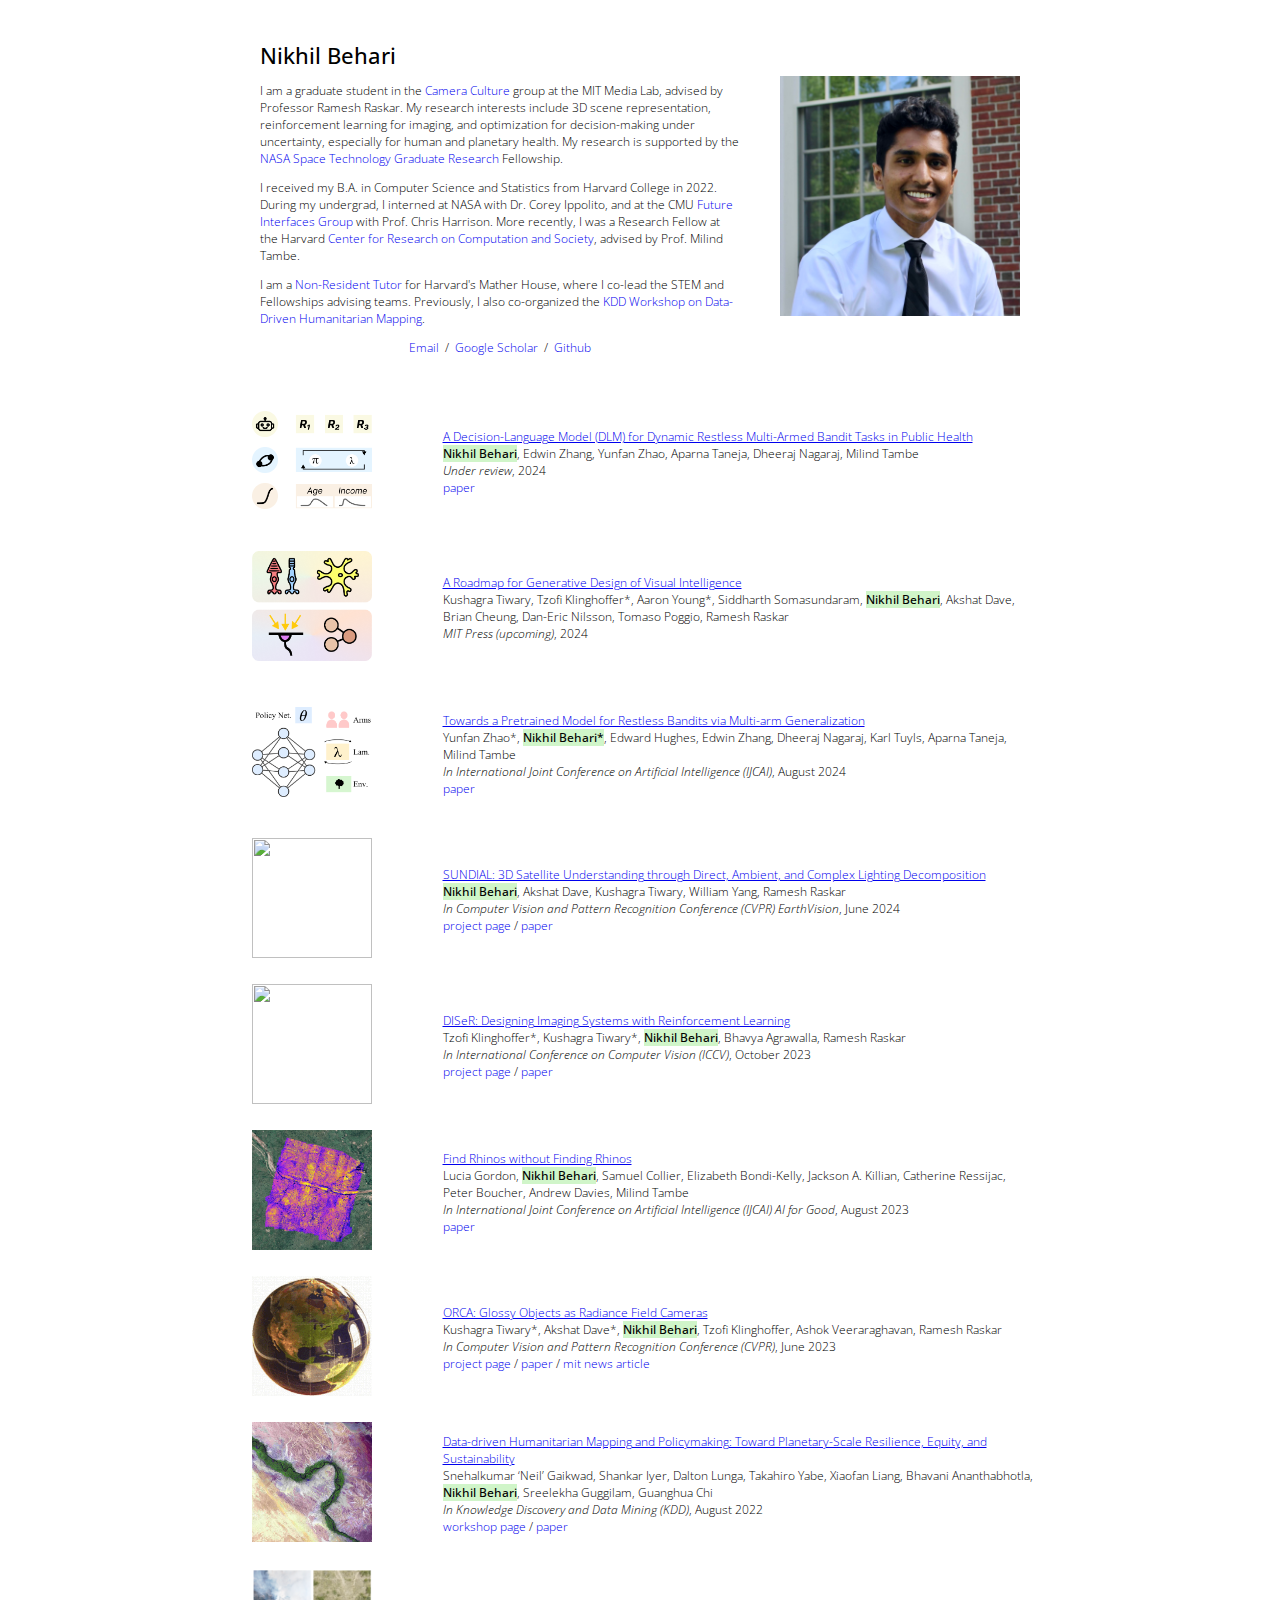
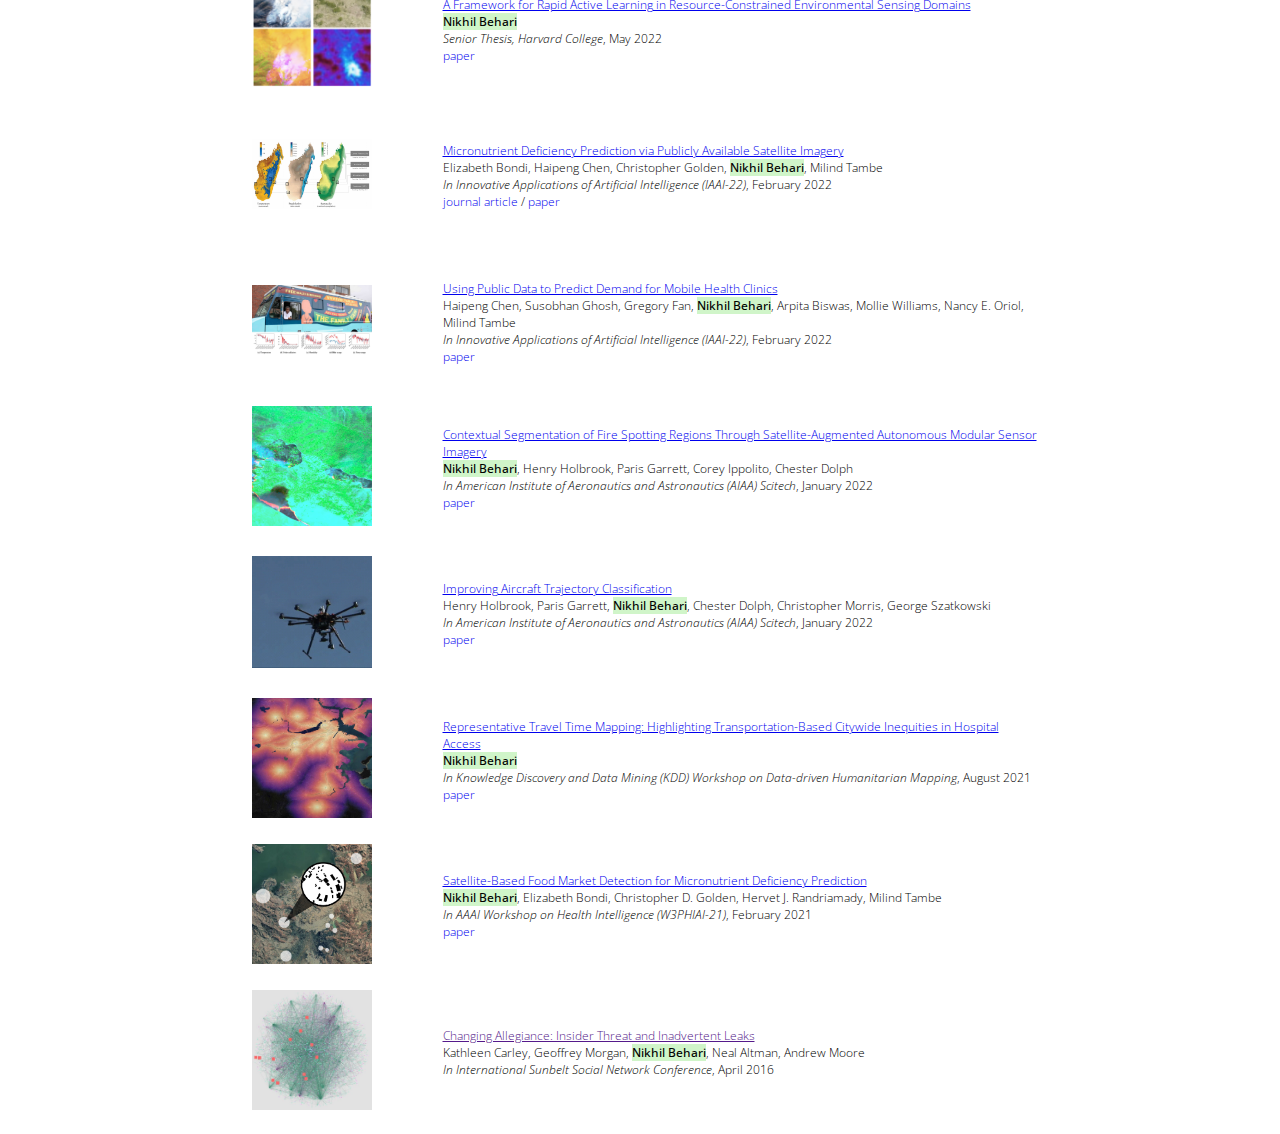
==== index.html @ db00f36b "update projects" ====
<!DOCTYPE HTML>
<html lang="en">

<style>
  @media screen and (max-width: 660px) {
    .image-cell {
      display: none;
    }
  }
</style>

<head>
  <meta http-equiv="Content-Type" content="text/html; charset=UTF-8">

  <title>Nikhil Behari</title>

  <meta name="author" content="Nikhil Behari">
  <meta name="viewport" content="width=device-width, initial-scale=1">
  <!-- <link rel="icon" href="data:image/svg+xml,<svg xmlns=%22http://www.w3.org/2000/svg%22 viewBox=%220 0 100 100%22><text y=%22.9em%22 font-size=%2290%22></text></svg>"> -->
  <link href='https://fonts.googleapis.com/css?family=Open+Sans:300,500' rel='stylesheet'>
  <style>
  a{
    text-decoration:none
  }

  body{
    font-family: 'Open Sans', sans-serif;
    font-size: 12px;
    font-weight:300;
  }

  strong{
    background-color:#d0f5c9; /* Background color for highlighting */
    font-family: 'Open Sans', sans-serif; /* Specify your highlighting font here */
    font-weight:500;
  }

  name{
    font-family: 'Open Sans', sans-serif;
    font-size: 22px;
    font-weight:500;
  }

  papertitle {
    text-decoration:underline
  }

  </style>

</head>

<body>
  <table
    style="width:100%;max-width:800px;border:0px;border-spacing:0px;border-collapse:separate;margin-right:auto;margin-left:auto;">
    <tbody>
      <tr style="padding:0px">
        <td style="padding:0px">
          <!-- BIO TABLE -->
          <table
            style="width:100%;border:0px;border-spacing:0px;border-collapse:separate;margin-right:auto;margin-left:auto;">
            <tbody>
              <tr style="padding:0px">
                <td style="padding:2.5%;width:65%;vertical-align:middle">
                  <p style="text-align:left">
                    <name>Nikhil Behari</name>
                  </p>
                  <p>
                   I am a graduate student in the <a style="text-decoration:none" href="https://www.media.mit.edu/groups/camera-culture/overview/">Camera Culture</a> group at the MIT Media Lab, advised by Professor Ramesh Raskar.  
                   My research interests include 3D scene representation, reinforcement learning for imaging, and optimization for decision-making under uncertainty, especially for human and planetary health.
                   My research is supported by the <a style="text-decoration:none" href="https://www.nasa.gov/directorates/stmd/space-tech-research-grants/nstgro-2024/">NASA Space Technology Graduate Research</a> Fellowship. 
                  <p>
                  I received my B.A. in Computer Science and Statistics from Harvard College in 2022. During my undergrad, I interned at NASA with Dr. Corey Ippolito, and 
                  at the CMU <a style="text-decoration:none" href="https://www.figlab.com">Future Interfaces Group</a> with Prof. Chris Harrison. More recently, I was a Research Fellow at the Harvard
                  <a style="text-decoration:none" href="https://crcs.seas.harvard.edu">Center for Research on Computation and Society</a>, advised by Prof. Milind Tambe.
                  </p>  
                  <p>
                  I am a <a style="text-decoration:none" href="https://mather.harvard.edu/nrts">Non-Resident Tutor</a> for Harvard's Mather House, where I co-lead the STEM and Fellowships advising teams. Previously, 
                  I also co-organized the <a style="text-decoration:none" href="https://kdd-humanitarian-mapping.herokuapp.com">KDD Workshop on Data-Driven Humanitarian Mapping</a>. 
                  </p>
                  <p style="text-align:center">
                    <a style="text-decoration:none" href="mailto:nikhilbehari@gmail.com">Email</a> &nbsp/&nbsp
                    <a style="text-decoration:none" href="https://scholar.google.com/citations?user=7Gd17cQAAAAJ&hl">Google Scholar</a> &nbsp/&nbsp
                    <a style="text-decoration:none" href="https://github.com/NikhilBehari/">Github</a>
                  </p>
                </td>
                <td class="image-cell" style="padding:2.5%;width:40%;max-width:40%">
                  <a href="images/prof.jpg"><img style="width:100%;max-width:100%" alt="profile photo" src="images/prof.jpg" class="hoverZoomLink"></a>
                </td>
              </tr>
            </tbody>
          </table>

          <!-- PUBLICATIONS TABLE -->
          <table
            style="width:100%;border:0px;border-spacing:0px;border-collapse:separate;margin-right:auto;margin-left:auto;">
            <tbody>

              <table>
                <!-- DLM -->
                <tr>
                  <td style="padding:10px;width:25%;vertical-align:middle">
                    <div class="one">
                      <img src='images/dlm.png' width="120" height="120" style="border-style: none; object-fit: contain;">
                    </div>
                  </td>
                  <td style="padding:0px;width:75%;vertical-align:middle">
                    <a href="https://arxiv.org/abs/2402.14807">
                      <papertitle>A Decision-Language Model (DLM) for Dynamic Restless Multi-Armed Bandit Tasks in Public Health</papertitle>
                    </a>
                    <br>
                    <strong>Nikhil Behari</strong>, Edwin Zhang, Yunfan Zhao, Aparna Taneja, Dheeraj Nagaraj, Milind Tambe
                    <br>
                    <em>Under review</em>, 2024
                    <br>
                    <a href="https://arxiv.org/abs/2402.14807">paper</a>
                  </td>
                </tr>


                <!-- Gen Design -->
                <tr>
                  <td style="padding:10px;width:25%;vertical-align:middle">
                    <div class="one">
                      <img src='images/cambrian.png' width="120" height="120" style="border-style: none; object-fit: contain;">
                    </div>
                  </td>
                  <td style="padding:0px;width:75%;vertical-align:middle">
                    <a href="https://arxiv.org/abs/2402.14807">
                      <papertitle>A Roadmap for Generative Design of Visual Intelligence</papertitle>
                    </a>
                    <br>
                    Kushagra Tiwary, Tzofi Klinghoffer*, Aaron Young*, Siddharth Somasundaram, <strong>Nikhil Behari</strong>, Akshat Dave, Brian Cheung, Dan-Eric Nilsson, Tomaso Poggio, Ramesh Raskar
                    <br>
                    <em>MIT Press (upcoming)</em>, 2024
                    <br>
                    <!-- <a>paper coming soon</a> -->
                  </td>
                </tr>


                <!-- PreFermab -->
                <tr>
                  <td style="padding:10px;width:25%;vertical-align:middle">
                    <div class="one">
                      <img src='images/prefermab.png' width="120" height="120" style="border-style: none; object-fit: contain;">
                    </div>
                  </td>
                  <td style="padding:0px;width:75%;vertical-align:middle">
                    <a href="https://arxiv.org/pdf/2310.14526">
                      <papertitle>Towards a Pretrained Model for Restless Bandits via Multi-arm Generalization</papertitle>
                    </a>
                    <br>
                    Yunfan Zhao*, <strong>Nikhil Behari*</strong>, Edward Hughes, Edwin Zhang, Dheeraj Nagaraj, Karl Tuyls, Aparna Taneja, Milind Tambe
                    <br>
                    <em>In International Joint Conference on Artificial Intelligence (IJCAI)</em>, August 2024
                    <br>
                    <a href="https://arxiv.org/pdf/2310.14526">paper</a>
                  </td>
                </tr>

                <!-- SUNDIAL -->
                <tr>
                  <td style="padding:10px;width:25%;vertical-align:middle">
                    <div class="one">
                      <img src='images/sundial-sm.gif' width="120" height="120" style="border-style: none; object-fit: contain;">
                    </div>
                  </td>
                  <td style="padding:0px;width:75%;vertical-align:middle">
                    <a href="https://drive.google.com/file/d/1ZV0vZu-QD2H8JBnTqdGlpN8BhlcX3iQb/view?usp=sharing">
                      <papertitle>SUNDIAL: 3D Satellite Understanding through Direct, Ambient, and Complex Lighting Decomposition</papertitle>
                    </a>
                    <br>
                    <strong>Nikhil Behari</strong>, Akshat Dave, Kushagra Tiwary, William Yang, Ramesh Raskar
                    <br>
                    <em>In Computer Vision and Pattern Recognition Conference (CVPR) EarthVision</em>, June 2024
                    <br>
                    <a href="https://nikhilbehari.github.io/sundial/">project page</a> /
                    <a href="https://drive.google.com/file/d/1ZV0vZu-QD2H8JBnTqdGlpN8BhlcX3iQb/view?usp=sharing">paper</a>
                  </td>
                </tr>

                <!-- DISeR: Designing Imaging Systems with Reinforcement Learning -->
                <tr>
                  <td style="padding:10px;width:25%;vertical-align:middle">
                    <div class="one">
                      <img src='images/diser.gif' width="120" height="120" style="border-style: none; object-fit: contain;">
                    </div>
                  </td>
                  <td style="padding:0px;width:75%;vertical-align:middle">
                    <a href="https://tzofi.github.io/diser/">
                      <papertitle>DISeR: Designing Imaging Systems with Reinforcement Learning</papertitle>
                    </a>
                    <br>
                    Tzofi Klinghoffer*, Kushagra Tiwary*, <strong>Nikhil Behari</strong>, Bhavya Agrawalla, Ramesh Raskar
                    <br>
                    <em>In International Conference on Computer Vision (ICCV)</em>, October 2023
                    <br>
                    <a href="https://tzofi.github.io/diser/">project page</a> /
                    <a href="https://tzofi.github.io/diser/assets/tzofi2023diser.pdf">paper</a>
                  </td>
                </tr>

                <!-- Finding Rhinos -->
                <tr>
                  <td style="padding:10px;width:25%;vertical-align:middle">
                    <div class="one">
                      <img src='images/rhinos.jpg' width="120" height="120" style="border-style: none; object-fit: contain;">
                    </div>
                  </td>
                  <td style="padding:0px;width:75%;vertical-align:middle">
                    <a href="https://www.ijcai.org/proceedings/2023/0663.pdf">
                      <papertitle>Find Rhinos without Finding Rhinos</papertitle>
                    </a>
                    <br>
                    Lucia Gordon, <strong>Nikhil Behari</strong>, Samuel Collier, Elizabeth Bondi-Kelly, Jackson A. Killian, Catherine Ressijac, Peter Boucher, Andrew Davies, Milind Tambe
                    <br>
                    <em>In International Joint Conference on Artificial Intelligence (IJCAI) AI for Good</em>, August 2023
                    <br>
                    <a href="https://www.ijcai.org/proceedings/2023/0663.pdf">paper</a>
                  </td>
                </tr>

                <!-- ORCA: Glossy Objects as Radiance Field Cameras -->
                <tr>
                  <td style="padding:10px;width:25%;vertical-align:middle">
                    <div class="one">
                      <img src='images/orca.gif' width="120" height="120" style="border-style: none; object-fit: contain;">
                    </div>
                  </td>
                  <td style="padding:0px;width:75%;vertical-align:middle">
                    <a href="https://ktiwary2.github.io/objectsascam/">
                      <papertitle>ORCA: Glossy Objects as Radiance Field Cameras</papertitle>
                    </a>
                    <br>
                    Kushagra Tiwary*, Akshat Dave*, <strong>Nikhil Behari</strong>, Tzofi Klinghoffer, Ashok
                    Veeraraghavan, Ramesh Raskar
                    <br>
                    <em>In Computer Vision and Pattern Recognition Conference (CVPR)</em>, June 2023
                    <br>
                    <a href="https://ktiwary2.github.io/objectsascam/">project page</a> /
                    <a href="https://openaccess.thecvf.com/content/CVPR2023/papers/Tiwary_ORCa_Glossy_Objects_As_Radiance-Field_Cameras_CVPR_2023_paper.pdf">paper</a> /
                    <a href="https://news.mit.edu/2023/using-reflections-shiny-objects-camera-0510">mit news article</a>
                  </td>
                </tr>

                <!-- Data-driven Humanitarian Mapping and Policymaking: Toward Planetary-Scale Resilience, Equity, and Sustainability -->
                <tr>
                  <td style="padding:10px;width:25%;vertical-align:middle">
                    <div class="one">
                      <img src='images/humanitarian_mapping.jpg' width="120" height="120" style="border-style: none; object-fit: contain;">
                    </div>
                  </td>
                  <td style="padding:0px;width:75%;vertical-align:middle">
                    <a href="https://kdd-humanitarian-mapping.herokuapp.com">
                      <papertitle>Data-driven Humanitarian Mapping and Policymaking: Toward Planetary-Scale Resilience,
                        Equity, and Sustainability</papertitle>
                    </a>
                    <br>
                    Snehalkumar ‘Neil’ Gaikwad, Shankar Iyer, Dalton Lunga, Takahiro Yabe, Xiaofan Liang, Bhavani
                    Ananthabhotla, <strong>Nikhil Behari</strong>, Sreelekha Guggilam, Guanghua Chi
                    <br>
                    <em>In Knowledge Discovery and Data Mining (KDD)</em>, August 2022
                    <br>
                    <a href="https://kdd-humanitarian-mapping.herokuapp.com">workshop page</a> /
                    <a href="https://dl.acm.org/doi/pdf/10.1145/3534678.3542918?casa_token=Mwei7_An_4cAAAAA:U4alHh5GSiz029Iz45-fk9yuzKNTab7PAJvYX0weWtDkDzeGghXKZMsCO8uZn2i11Pxss4Kxazn-">paper</a>
                  </td>
                </tr>



                <!-- Senior Thesis -->
                <tr>
                  <td style="padding:10px;width:25%;vertical-align:middle">
                    <div class="one">
                      <img src='images/rapid_active.png' width="120" height="120"
                        style="border-style: none; object-fit: contain;">
                    </div>
                  </td>
                  <td style="padding:0px;width:75%;vertical-align:middle">
                    <a href="https://dash.harvard.edu/handle/1/37371743">
                      <papertitle>A Framework for Rapid Active Learning in Resource-Constrained Environmental Sensing Domains
                      </papertitle>
                    </a>
                    <br>
                    <strong>Nikhil Behari</strong>
                    <br>
                    <em>Senior Thesis, Harvard College</em>, May 2022
                    <br>
                    <a href="hhttps://dash.harvard.edu/handle/1/37371743">paper</a>
                  </td>
                </tr>

                <!-- Micronutrient Deficiency Prediction via Publicly Available Satellite Imagery -->
                <tr>
                  <td style="padding:10px;width:25%;vertical-align:middle">
                    <div class="one">
                      <img src='images/micronutrient.jpg' width="120" height="120"
                        style="border-style: none; object-fit: contain;">
                    </div>
                  </td>
                  <td style="padding:0px;width:75%;vertical-align:middle">
                    <a href="https://onlinelibrary.wiley.com/doi/pdf/10.1002/aaai.12080">
                      <papertitle>Micronutrient Deficiency Prediction via Publicly Available Satellite Imagery
                      </papertitle>
                    </a>
                    <br>
                    Elizabeth Bondi, Haipeng Chen, Christopher Golden, <strong>Nikhil Behari</strong>, Milind Tambe
                    <br>
                    <em>In Innovative Applications of Artificial Intelligence (IAAI-22)</em>, February 2022
                    <br>
                    <a href="https://onlinelibrary.wiley.com/doi/pdf/10.1002/aaai.12080">journal article</a> /
                    <a href="https://ojs.aaai.org/index.php/AAAI/article/download/21512/21261">paper</a>
                  </td>
                </tr>

                <!-- Using Public Data to Predict Demand for Mobile Health Clinics -->
                <tr>
                  <td style="padding:10px;width:25%;vertical-align:middle">
                    <div class="one">
                      <img src='images/demand.jpg' width="120" height="120" style="border-style: none; object-fit: contain;">
                    </div>
                  </td>
                  <td style="padding:0px;width:75%;vertical-align:middle">
                    <a href="https://ojs.aaai.org/index.php/AAAI/article/view/21513/21262">
                      <papertitle>Using Public Data to Predict Demand for Mobile Health Clinics</papertitle>
                    </a>
                    <br>
                    Haipeng Chen, Susobhan Ghosh, Gregory Fan, <strong>Nikhil Behari</strong>, Arpita Biswas, Mollie Williams, Nancy E.
                    Oriol, Milind Tambe
                    <br>
                    <em>In Innovative Applications of Artificial Intelligence (IAAI-22)</em>, February 2022
                    <br>
                    <!-- <a href="">project page</a> / -->
                    <a href="https://ojs.aaai.org/index.php/AAAI/article/view/21513/21262">paper</a>
                  </td>
                </tr>

                <!-- Contextual Segmentation of Fire Spotting Regions Through Satellite-Augmented Autonomous Modular Sensor Imagery -->
                <tr bgcolor="">
                  <td style="padding:10px;width:25%;vertical-align:middle">
                    <div class="one">
                      <img src='images/fire_spotting.png' width="120" height="120" style="border-style: none; object-fit: contain;">
                    </div>
                  </td>
                  <td style="padding:0px;width:75%;vertical-align:middle">
                    <a href="https://ntrs.nasa.gov/api/citations/20210024365/downloads/behari_aiaa_paper_v2.pdf">
                      <papertitle>Contextual Segmentation of Fire Spotting Regions Through Satellite-Augmented
                        Autonomous Modular Sensor Imagery</papertitle>
                    </a>
                    <br>
                    <strong>Nikhil Behari</strong>, Henry Holbrook, Paris Garrett, Corey Ippolito, Chester Dolph
                    <br>
                    <em>In American Institute of Aeronautics and Astronautics (AIAA) Scitech</em>, January 2022
                    <br>
                    <!-- <a href="">project page</a> / -->
                    <a href="https://ntrs.nasa.gov/api/citations/20210024365/downloads/behari_aiaa_paper_v2.pdf">paper</a>
                  </td>
                </tr>

                <!-- Improving Aircraft Trajectory Classification Using Data Augmentation -->
                <tr>
                  <td style="padding:10px;width:25%;vertical-align:middle">
                    <div class="one">
                      <img src='images/icarous.jpg' width="120" height="120" style="border-style: none; object-fit: contain;">
                    </div>
                  </td>
                  <td style="padding:0px;width:75%;vertical-align:middle">
                    <a href="https://ntrs.nasa.gov/api/citations/20210025570/downloads/Aerial%20Object%20Trajectory%20Classification%20by%20Training%20on%20Flight%20Controller%20Data%20and%20Testing%20on%20RADAR%20Generated%20Tracks%20v2.pdf">
                      <papertitle>Improving Aircraft Trajectory Classification</papertitle>
                    </a>
                    <br>
                    Henry Holbrook, Paris Garrett, <strong>Nikhil Behari</strong>, Chester Dolph, Christopher Morris, George Szatkowski
                    <br>
                    <em>In American Institute of Aeronautics and Astronautics (AIAA) Scitech</em>, January 2022
                    <br>
                    <!-- <a href="">project page</a>  -->
                    <a href="https://ntrs.nasa.gov/api/citations/20210025570/downloads/Aerial%20Object%20Trajectory%20Classification%20by%20Training%20on%20Flight%20Controller%20Data%20and%20Testing%20on%20RADAR%20Generated%20Tracks%20v2.pdf">paper</a>
                  </td>
                </tr>


                <!-- Demand Prediction of Mobile Clinics Using Public Data
                <tr>
                  <td style="padding:10px;width:25%;vertical-align:middle">
                    <div class="one">
                      <img src='images/mobile_clinic_prediction.png' width="120" height="120"
                        style="border-style: none">
                    </div>
                  </td>
                  <td style="padding:0px;width:75%;vertical-align:middle">
                    <a href="">
                      <papertitle>Demand Prediction of Mobile Clinics Using Public Data</papertitle>
                    </a>
                    <br>
                    Haipeng Chen, Susobhan Ghosh, Gregory Fan, <strong>Nikhil Behari</strong>, Arpita Biswas, Mollie Williams, Nancy E.
                    Oriol, Milind Tambe
                    <br>
                    <em>NeurIPS Machine Learning in Public Health (MLPH)</em>, December 2021
                    <br>
                    <a href="">project page</a> /
                    <a href="">paper</a>
                  </td>
                </tr> -->


                <!-- Representative Travel Time Mapping: Highlighting Transportation-Based Citywide Inequities in Hospital Access ffffd0 -->
                <tr bgcolor="">
                  <td style="padding:10px;width:25%;vertical-align:middle">
                    <div class="one">
                      <img src='images/travel_time_mapping.jpg' width="120" height="120" style="border-style: none">
                    </div>
                  </td>
                  <td style="padding:0px;width:75%;vertical-align:middle">
                    <a href="https://drive.google.com/file/d/1XLEGijvuhr_94lTW4BIcNEPjg-as1svz/view?usp=share_link">
                      <papertitle>Representative Travel Time Mapping: Highlighting Transportation-Based Citywide
                        Inequities in Hospital Access</papertitle>
                    </a>
                    <br>
                    <strong>Nikhil Behari</strong>
                    <br>
                    <em>In Knowledge Discovery and Data Mining (KDD) Workshop on Data-driven Humanitarian Mapping</em>,
                    August 2021
                    <br>
                    <a href="https://drive.google.com/file/d/1XLEGijvuhr_94lTW4BIcNEPjg-as1svz/view?usp=share_link">paper</a>
                  </td>
                </tr>

                <!-- Satellite-Based Food Market Detection for Micronutrient Deficiency Prediction -->
                <tr bgcolor="">
                  <td style="padding:10px;width:25%;vertical-align:middle">
                    <div class="one">
                      <img src='images/market_detection.jpg' width="120" height="120" style="border-style: none">
                    </div>
                  </td>
                  <td style="padding:0px;width:75%;vertical-align:middle">
                    <a href="https://drive.google.com/file/d/1Usa7UG9uhR6pc-TIBHvVhf0uebakLApP/view?usp=share_link">
                      <papertitle>Satellite-Based Food Market Detection for Micronutrient Deficiency Prediction
                      </papertitle>
                    </a>
                    <br>
                    <strong>Nikhil Behari</strong>, Elizabeth Bondi, Christopher D. Golden, Hervet J. Randriamady,
                    Milind Tambe
                    <br>
                    <em>In AAAI Workshop on Health Intelligence (W3PHIAI-21)</em>, February 2021
                    <br>
                    <!-- <a href="">project page</a> / -->
                    <a href="https://drive.google.com/file/d/1Usa7UG9uhR6pc-TIBHvVhf0uebakLApP/view?usp=share_link">paper</a>
                  </td>
                </tr>

                <!-- Changing Allegiance: Insider Threat and Inadvertent Leaks -->
                <tr>
                  <td style="padding:10px;width:25%;vertical-align:middle">
                    <div class="one">
                      <img src='images/insider.jpg' width="120" height="120" style="border-style: none">
                    </div>
                  </td>
                  <td style="padding:0px;width:75%;vertical-align:middle">
                    <a href="">
                      <papertitle>Changing Allegiance: Insider Threat and Inadvertent Leaks</papertitle>
                    </a>
                    <br>
                    Kathleen Carley, Geoffrey Morgan, <strong>Nikhil Behari</strong>, Neal Altman, Andrew Moore
                    <br>
                    <em>In International Sunbelt Social Network Conference</em>, April 2016
                    <br>
                    <!-- <a href="">project page</a> /
                    <a href="">paper</a> -->
                  </td>
                </tr>

            </tbody>
          </table>


        </td>
      </tr>
  </table>
</body>

</html>
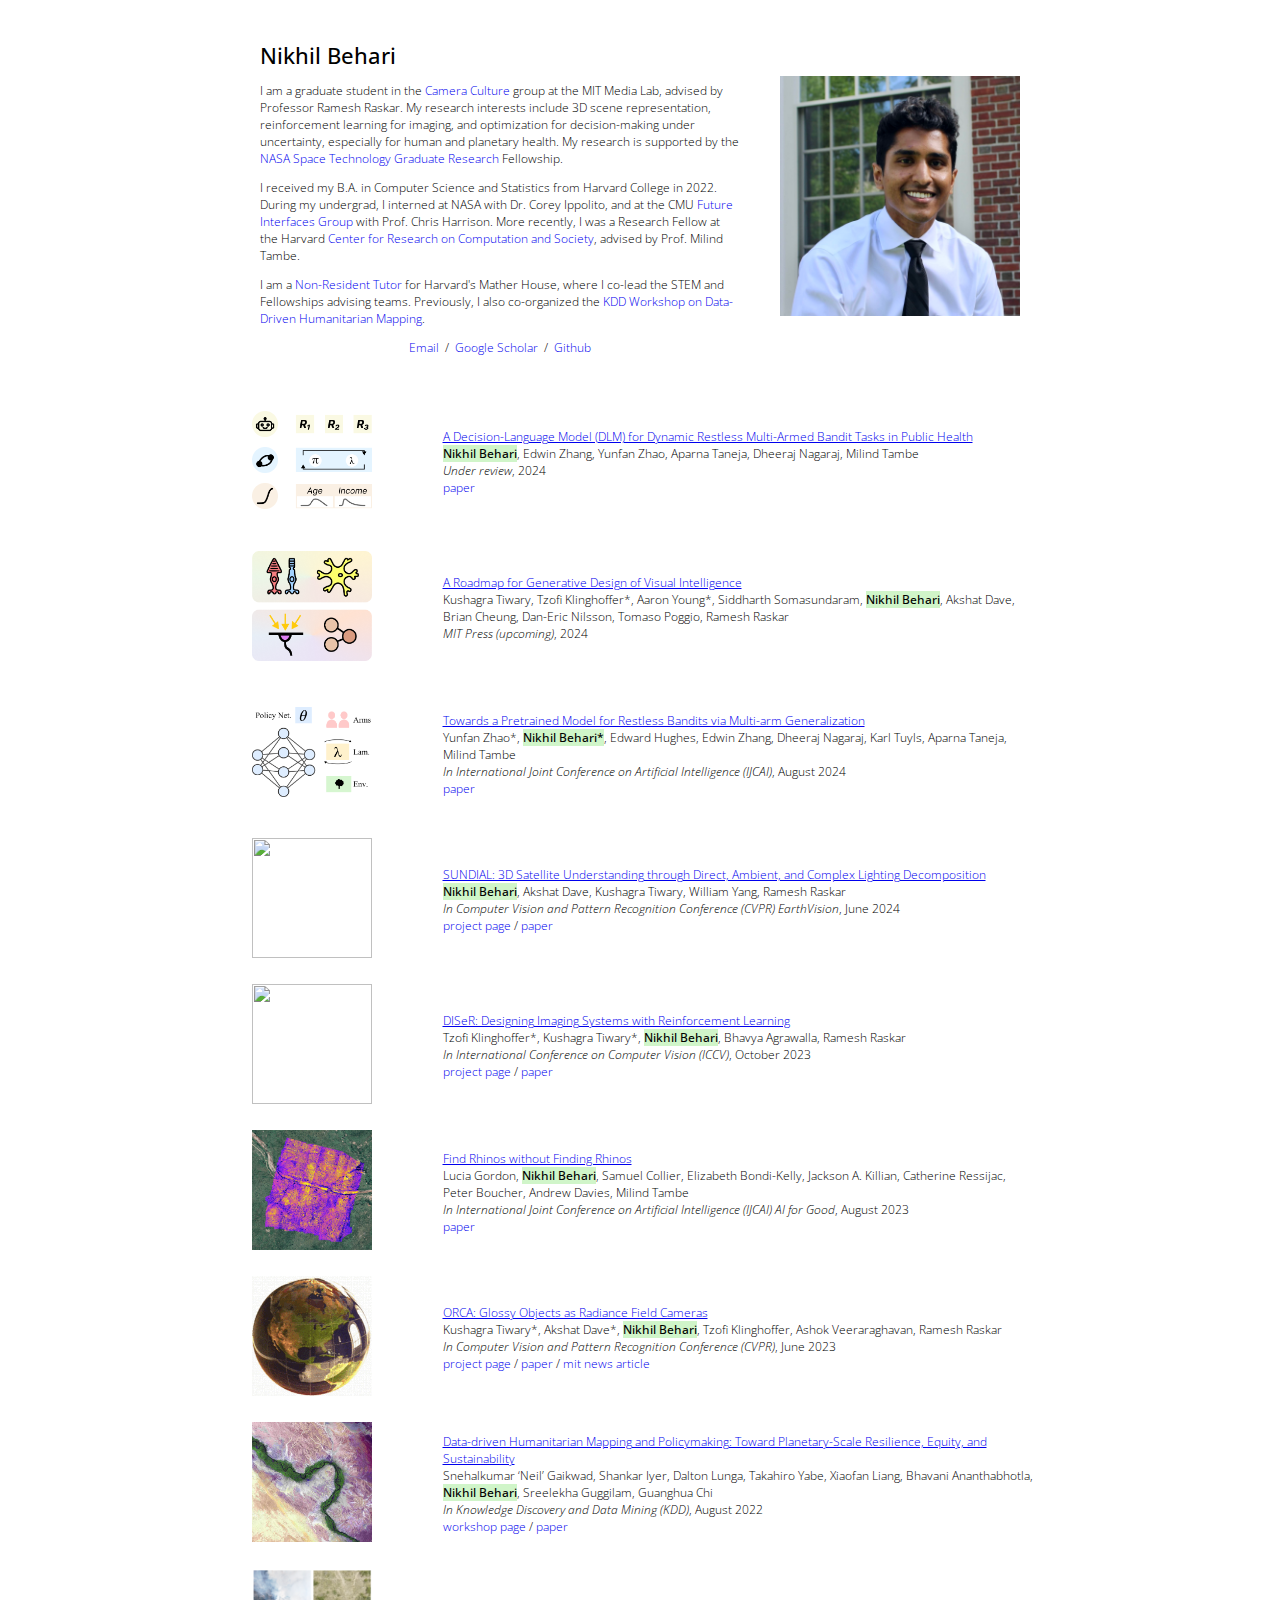
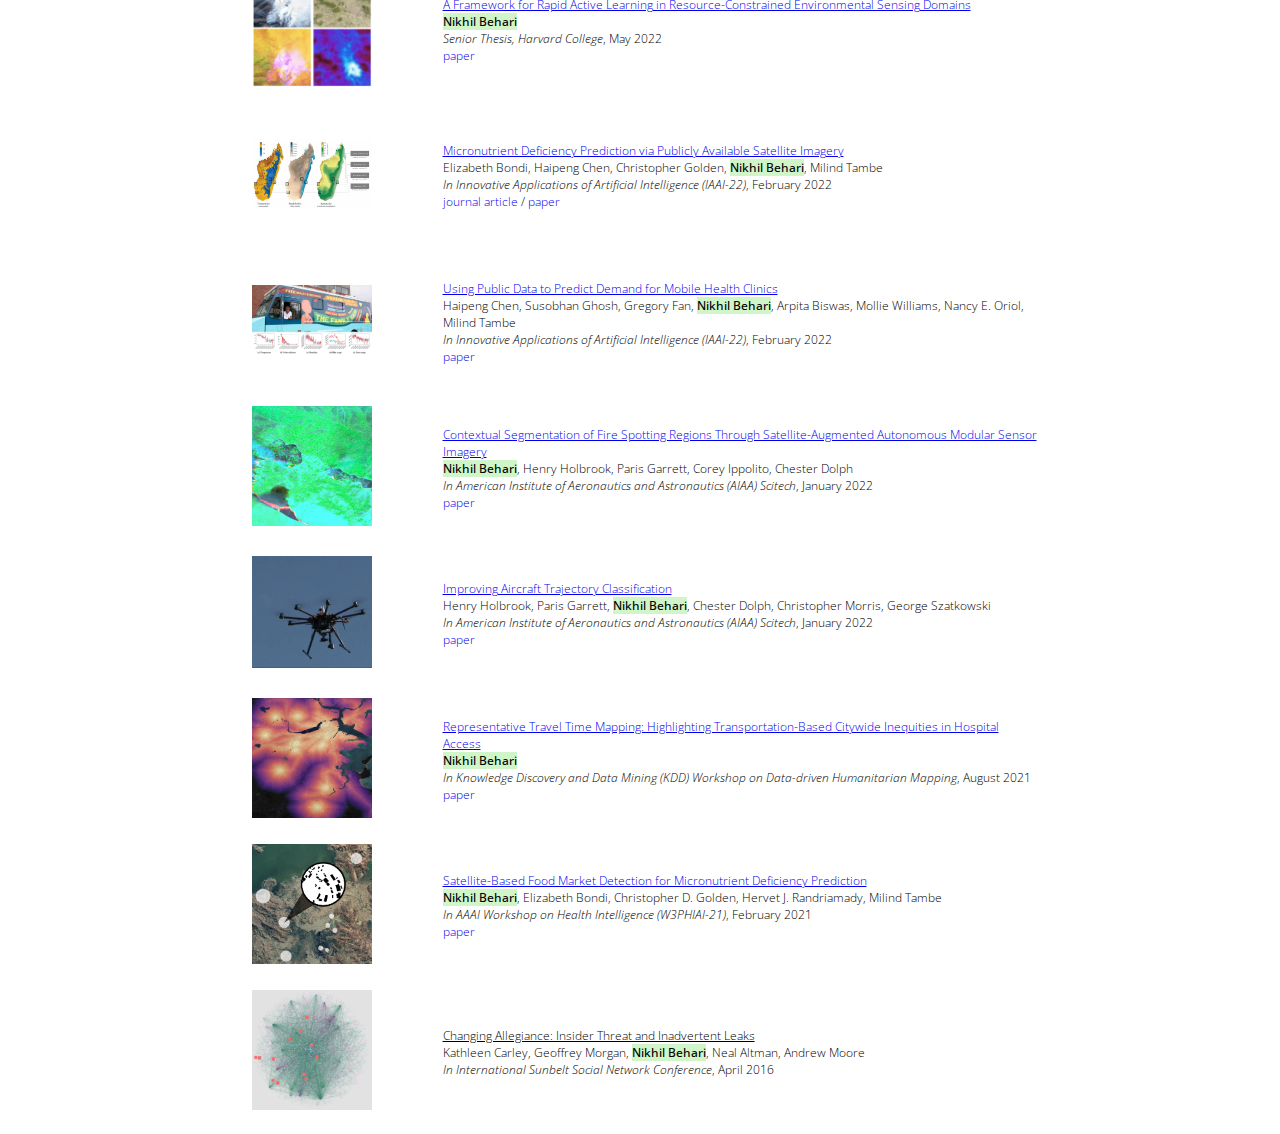
==== commit e488c051: "visited link same" ====
--- a/index.html
+++ b/index.html
@@ -19,6 +19,11 @@
   <!-- <link rel="icon" href="data:image/svg+xml,<svg xmlns=%22http://www.w3.org/2000/svg%22 viewBox=%220 0 100 100%22><text y=%22.9em%22 font-size=%2290%22></text></svg>"> -->
   <link href='https://fonts.googleapis.com/css?family=Open+Sans:300,500' rel='stylesheet'>
   <style>
+
+  a:visited {
+    color: inherit;
+  }
+
   a{
     text-decoration:none
   }
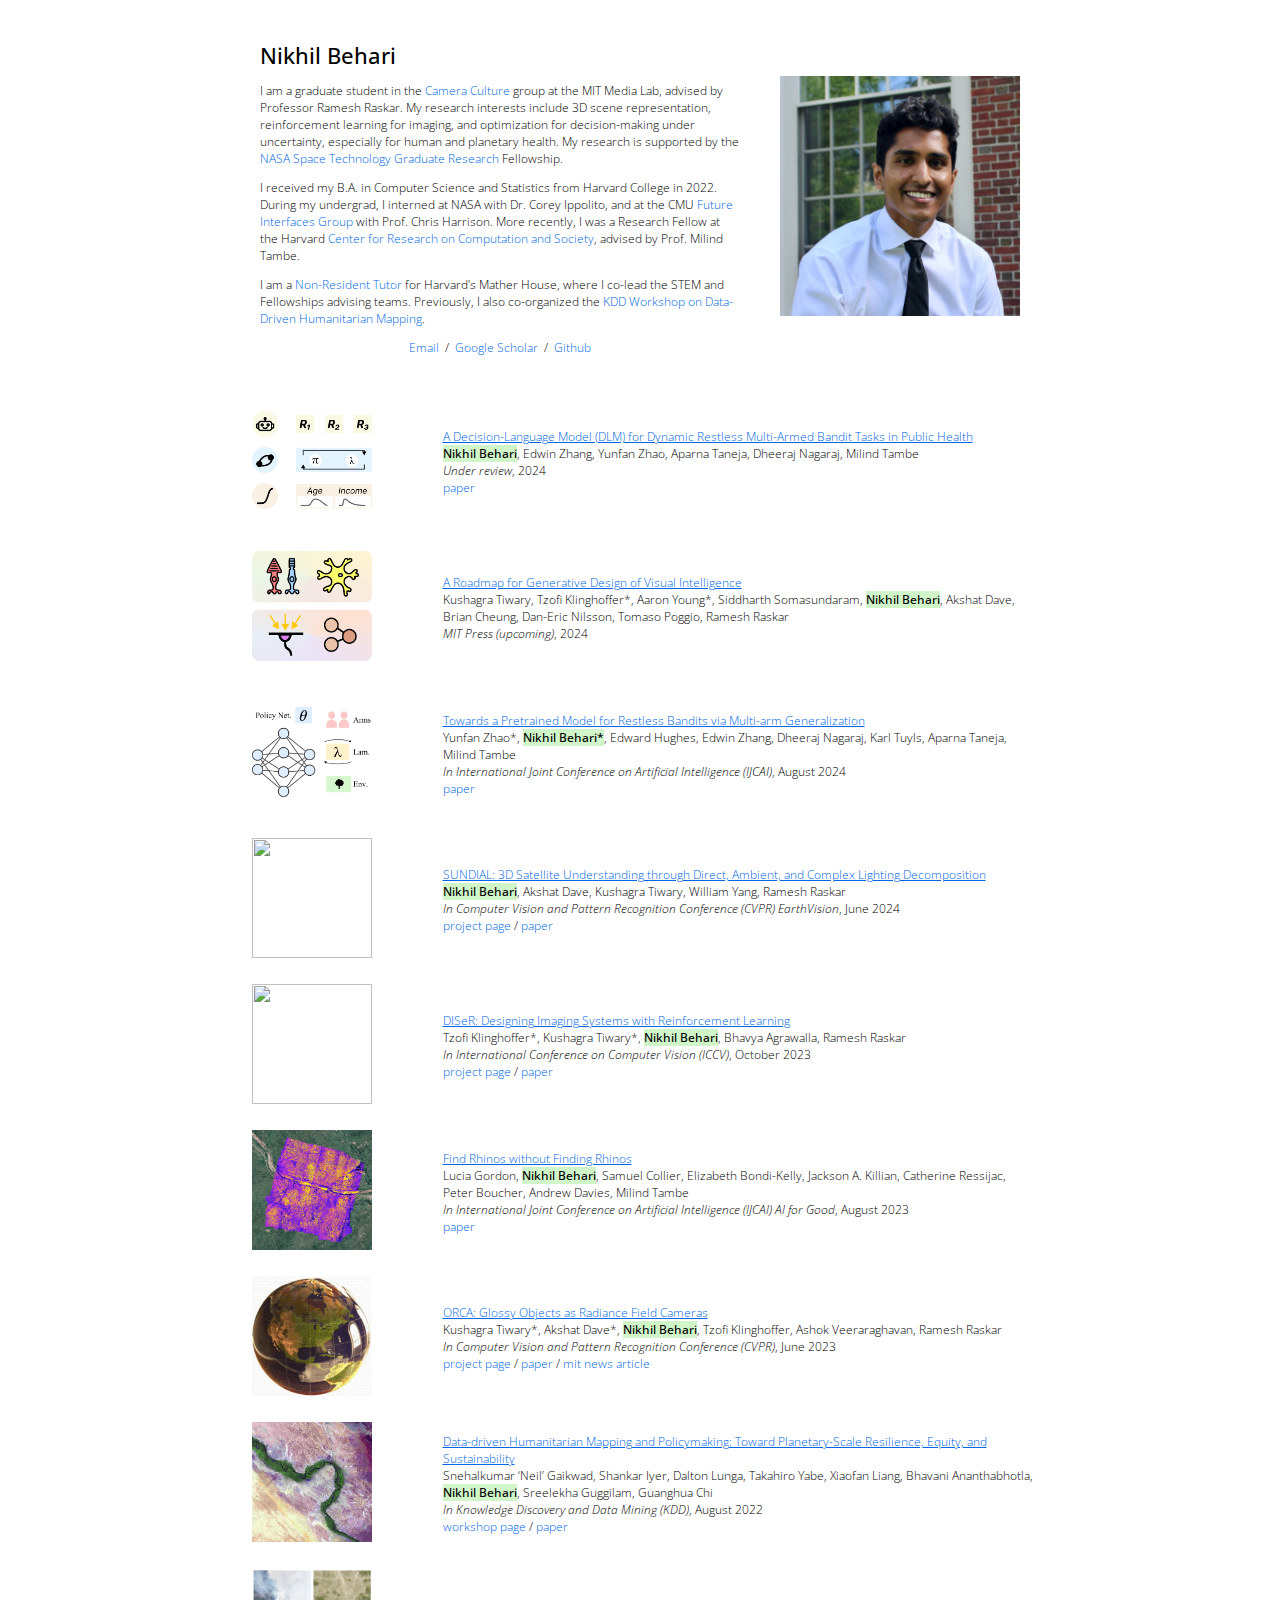
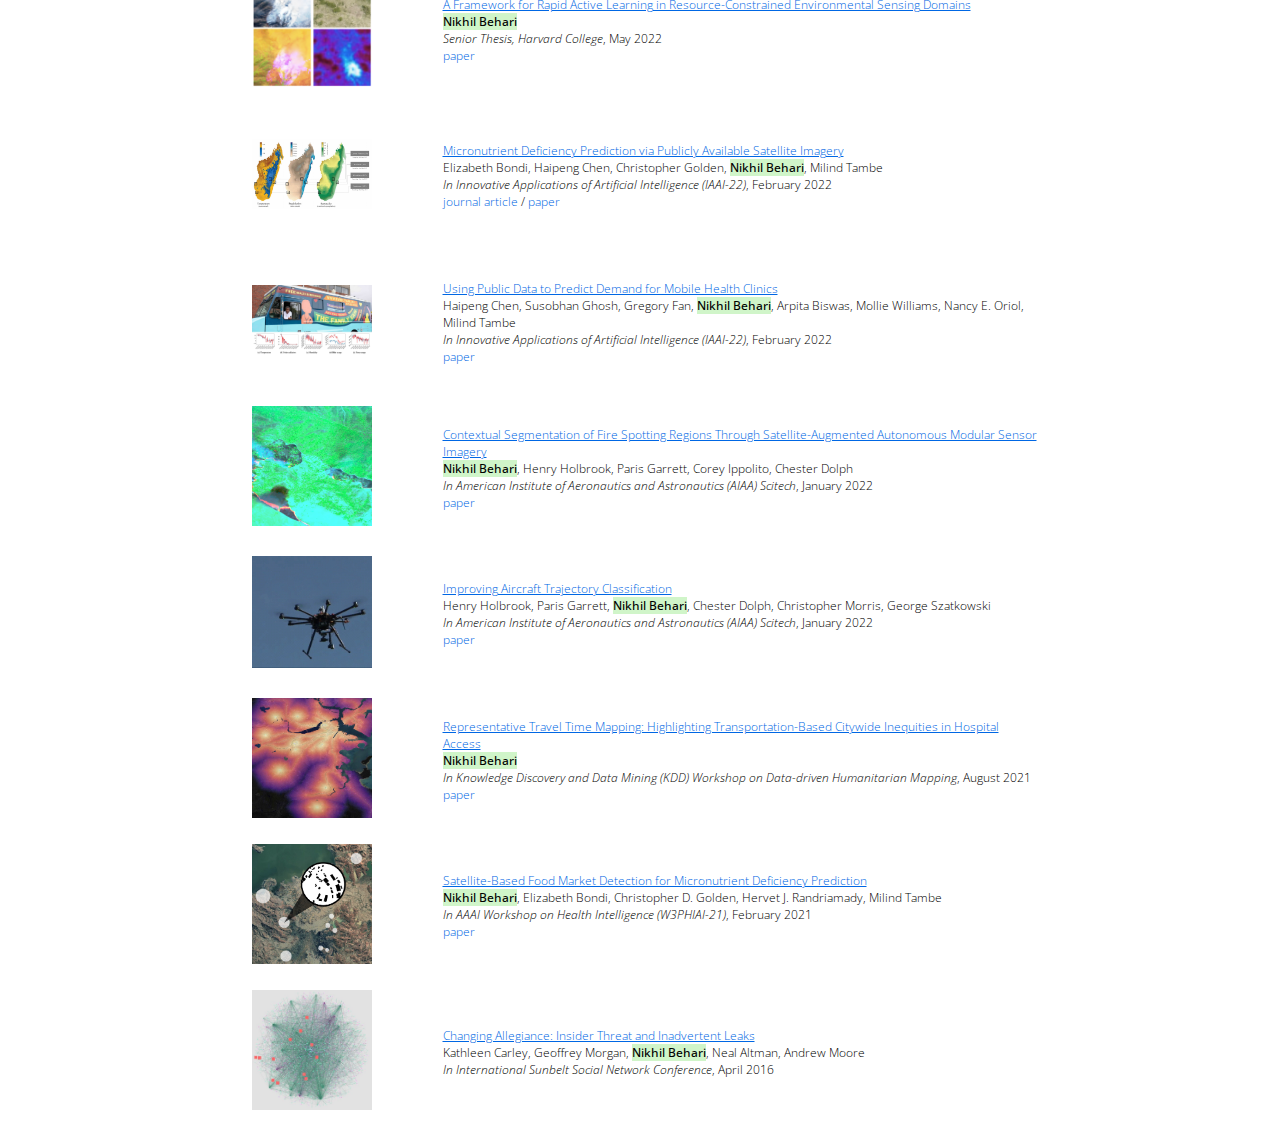
==== commit 081f8022: "color up" ====
--- a/index.html
+++ b/index.html
@@ -20,12 +20,12 @@
   <link href='https://fonts.googleapis.com/css?family=Open+Sans:300,500' rel='stylesheet'>
   <style>
 
-  a:visited {
-    color: inherit;
+  a,a:visited {
+    color: #0067e4;
   }
 
   a{
-    text-decoration:none
+    text-decoration:none;
   }
 
   body{
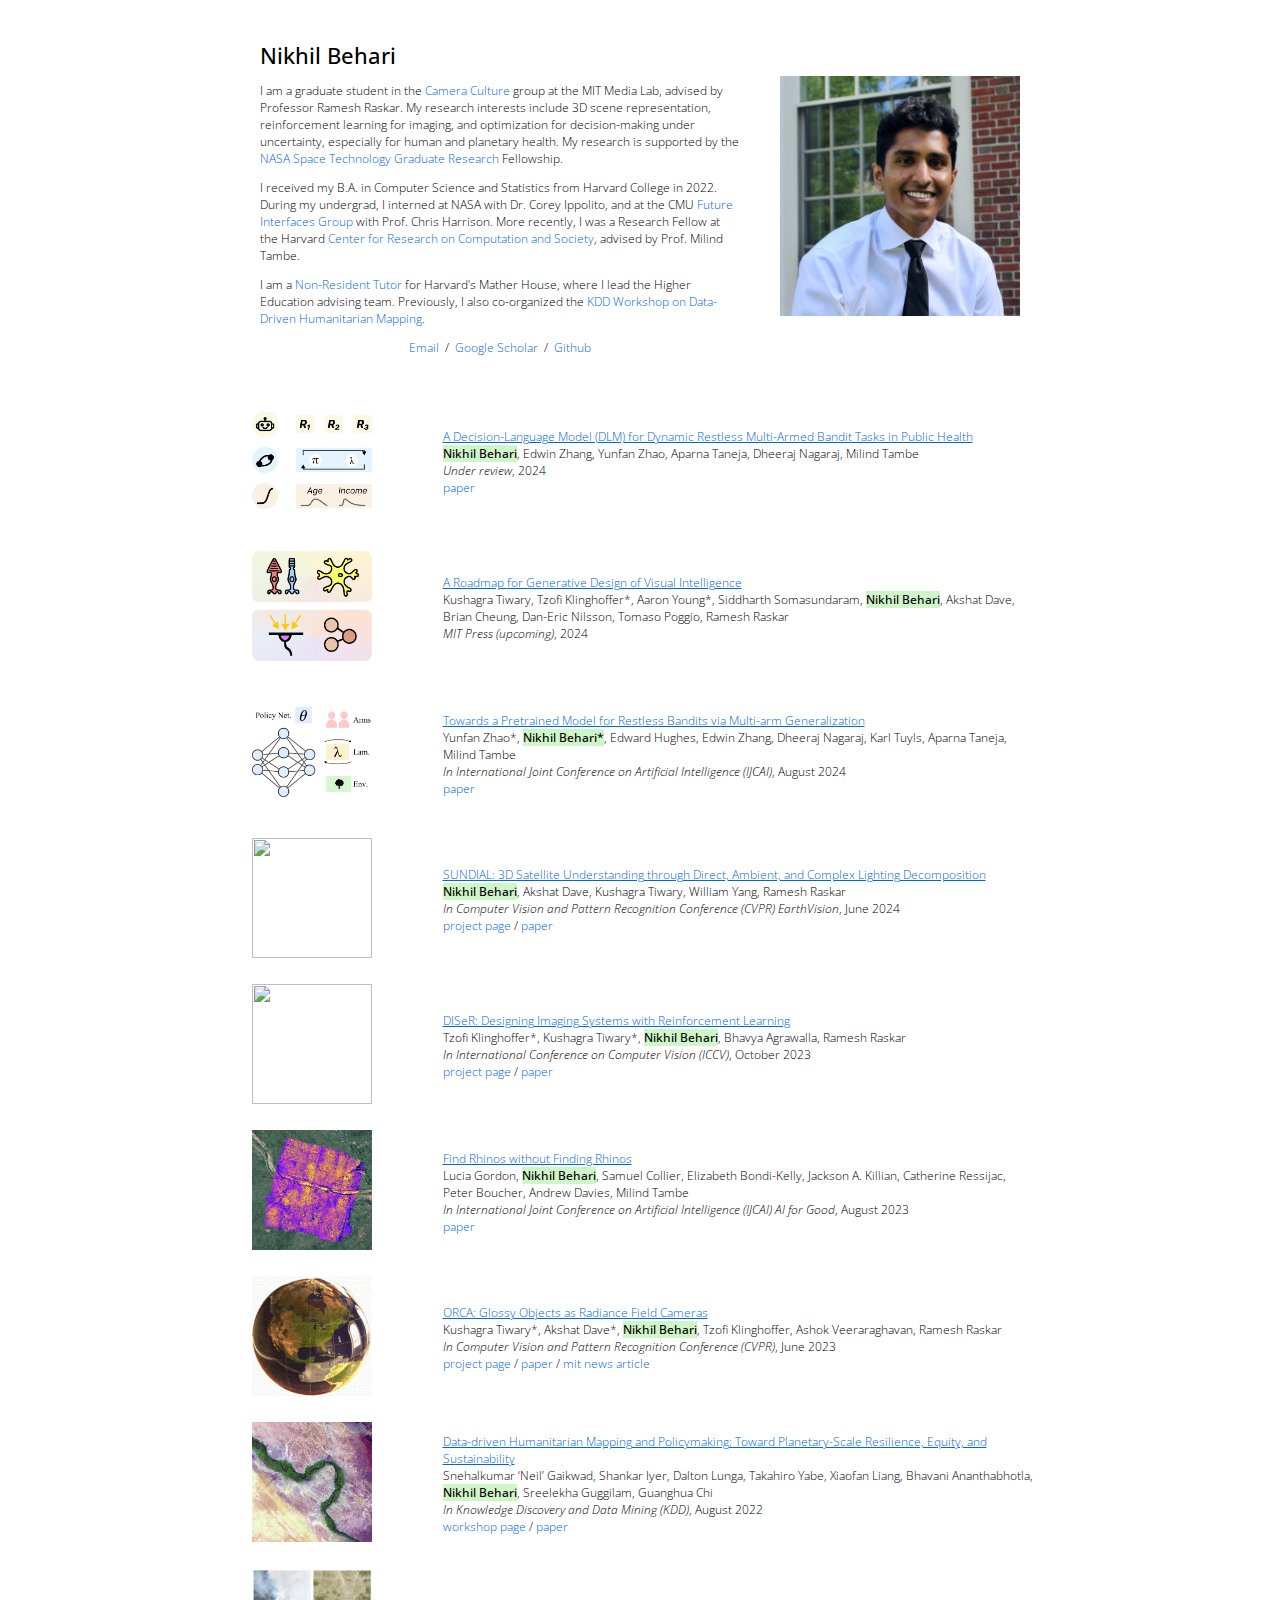
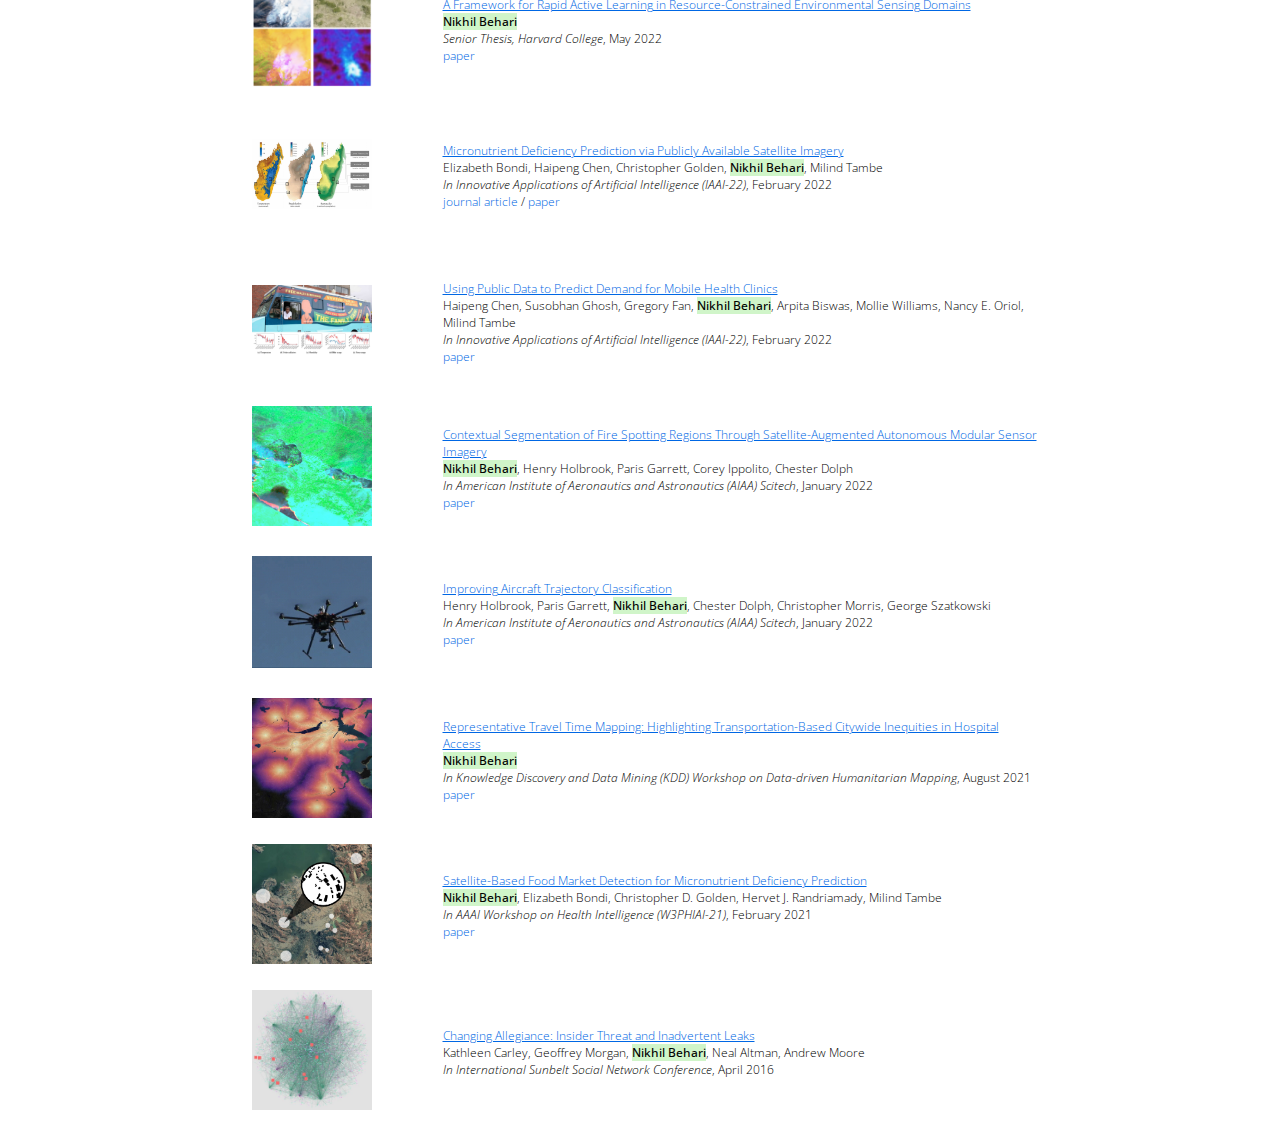
==== commit 2ca89ddf: "up" ====
--- a/index.html
+++ b/index.html
@@ -79,7 +79,7 @@
                   <a style="text-decoration:none" href="https://crcs.seas.harvard.edu">Center for Research on Computation and Society</a>, advised by Prof. Milind Tambe.
                   </p>  
                   <p>
-                  I am a <a style="text-decoration:none" href="https://mather.harvard.edu/nrts">Non-Resident Tutor</a> for Harvard's Mather House, where I co-lead the STEM and Fellowships advising teams. Previously, 
+                  I am a <a style="text-decoration:none" href="https://mather.harvard.edu/nrts">Non-Resident Tutor</a> for Harvard's Mather House, where I lead the Higher Education advising team. Previously, 
                   I also co-organized the <a style="text-decoration:none" href="https://kdd-humanitarian-mapping.herokuapp.com">KDD Workshop on Data-Driven Humanitarian Mapping</a>. 
                   </p>
                   <p style="text-align:center">
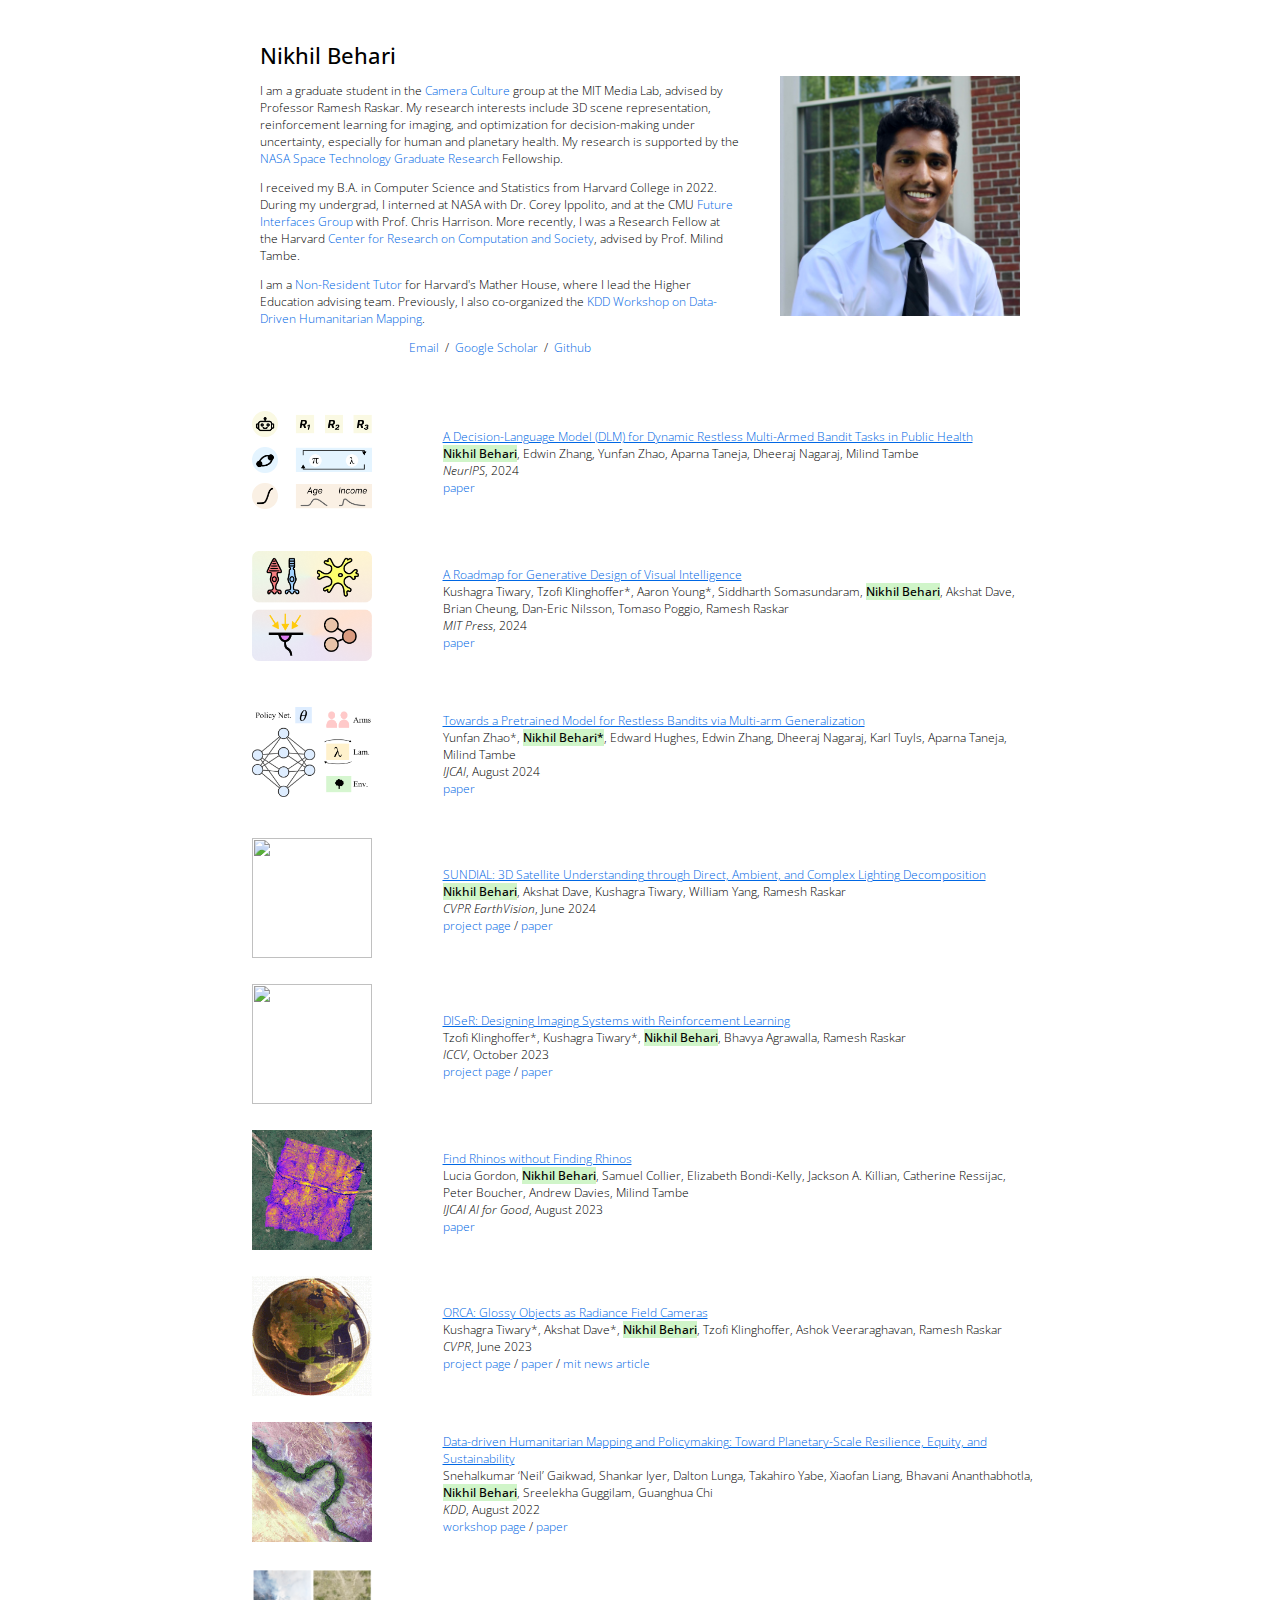
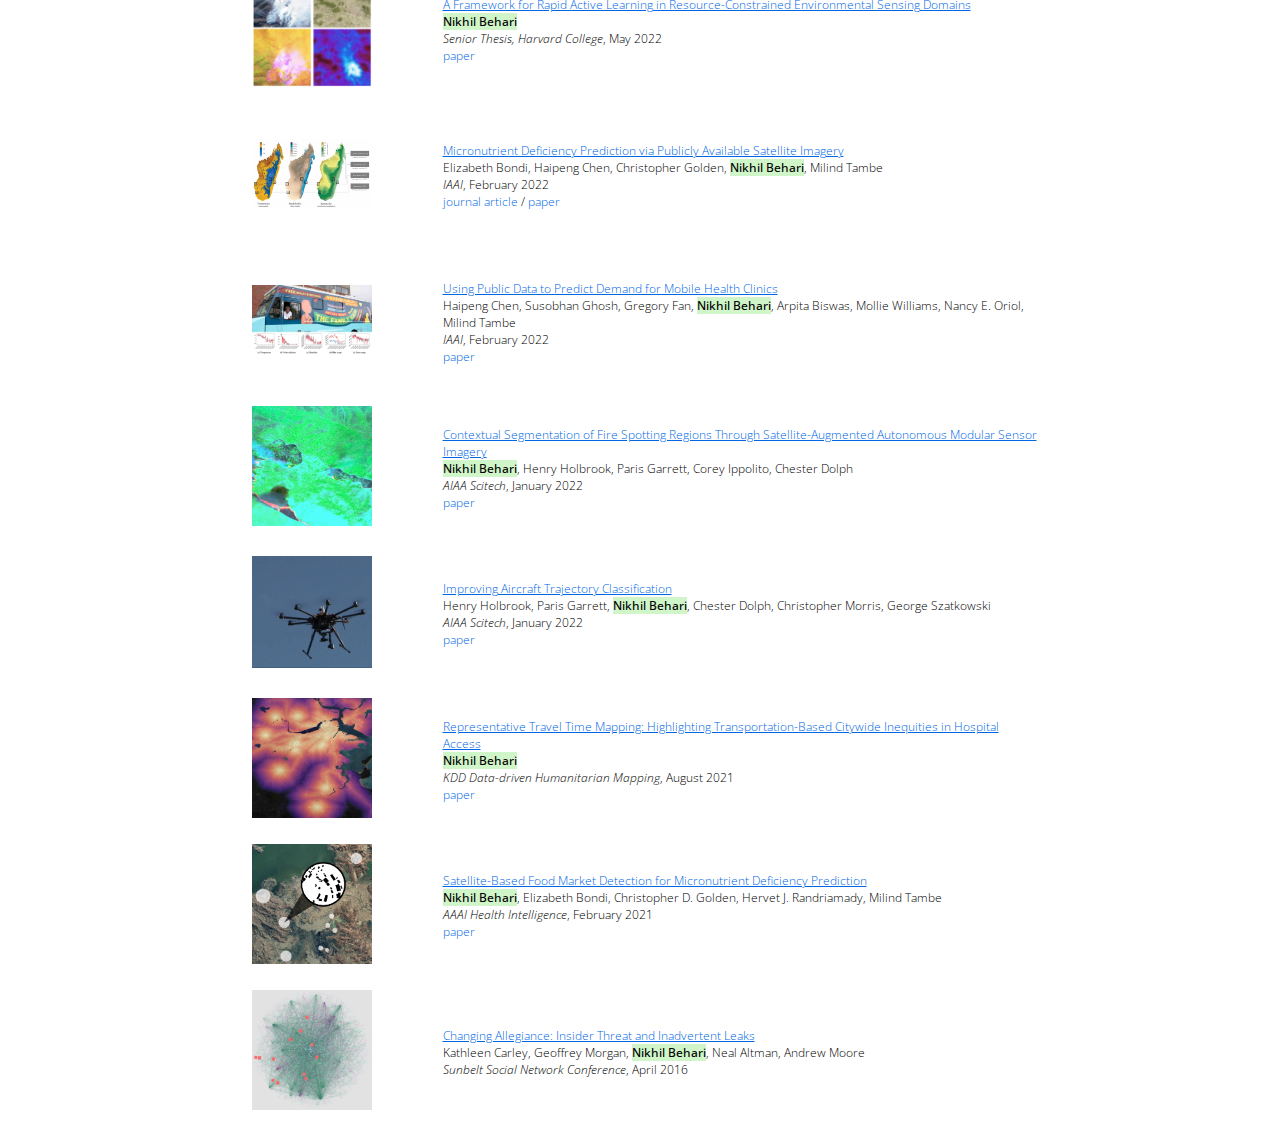
==== commit 807ebe6b: "up" ====
--- a/index.html
+++ b/index.html
@@ -115,9 +115,9 @@
                     <br>
                     <strong>Nikhil Behari</strong>, Edwin Zhang, Yunfan Zhao, Aparna Taneja, Dheeraj Nagaraj, Milind Tambe
                     <br>
-                    <em>Under review</em>, 2024
-                    <br>
-                    <a href="https://arxiv.org/abs/2402.14807">paper</a>
+                    <em>NeurIPS</em>, 2024
+                    <br>
+                    <a href="https://arxiv.org/pdf/2402.14807">paper</a>
                   </td>
                 </tr>
 
@@ -130,15 +130,15 @@
                     </div>
                   </td>
                   <td style="padding:0px;width:75%;vertical-align:middle">
-                    <a href="https://arxiv.org/abs/2402.14807">
+                    <a href="https://mit-genai.pubpub.org/pub/bcfcb6lu/release/2">
                       <papertitle>A Roadmap for Generative Design of Visual Intelligence</papertitle>
                     </a>
                     <br>
                     Kushagra Tiwary, Tzofi Klinghoffer*, Aaron Young*, Siddharth Somasundaram, <strong>Nikhil Behari</strong>, Akshat Dave, Brian Cheung, Dan-Eric Nilsson, Tomaso Poggio, Ramesh Raskar
                     <br>
-                    <em>MIT Press (upcoming)</em>, 2024
-                    <br>
-                    <!-- <a>paper coming soon</a> -->
+                    <em>MIT Press</em>, 2024
+                    <br>
+                    <a href="https://mit-genai.pubpub.org/pub/bcfcb6lu/release/2">paper</a>
                   </td>
                 </tr>
 
@@ -157,7 +157,7 @@
                     <br>
                     Yunfan Zhao*, <strong>Nikhil Behari*</strong>, Edward Hughes, Edwin Zhang, Dheeraj Nagaraj, Karl Tuyls, Aparna Taneja, Milind Tambe
                     <br>
-                    <em>In International Joint Conference on Artificial Intelligence (IJCAI)</em>, August 2024
+                    <em>IJCAI</em>, August 2024
                     <br>
                     <a href="https://arxiv.org/pdf/2310.14526">paper</a>
                   </td>
@@ -177,7 +177,7 @@
                     <br>
                     <strong>Nikhil Behari</strong>, Akshat Dave, Kushagra Tiwary, William Yang, Ramesh Raskar
                     <br>
-                    <em>In Computer Vision and Pattern Recognition Conference (CVPR) EarthVision</em>, June 2024
+                    <em>CVPR EarthVision</em>, June 2024
                     <br>
                     <a href="https://nikhilbehari.github.io/sundial/">project page</a> /
                     <a href="https://drive.google.com/file/d/1ZV0vZu-QD2H8JBnTqdGlpN8BhlcX3iQb/view?usp=sharing">paper</a>
@@ -198,7 +198,7 @@
                     <br>
                     Tzofi Klinghoffer*, Kushagra Tiwary*, <strong>Nikhil Behari</strong>, Bhavya Agrawalla, Ramesh Raskar
                     <br>
-                    <em>In International Conference on Computer Vision (ICCV)</em>, October 2023
+                    <em>ICCV</em>, October 2023
                     <br>
                     <a href="https://tzofi.github.io/diser/">project page</a> /
                     <a href="https://tzofi.github.io/diser/assets/tzofi2023diser.pdf">paper</a>
@@ -219,7 +219,7 @@
                     <br>
                     Lucia Gordon, <strong>Nikhil Behari</strong>, Samuel Collier, Elizabeth Bondi-Kelly, Jackson A. Killian, Catherine Ressijac, Peter Boucher, Andrew Davies, Milind Tambe
                     <br>
-                    <em>In International Joint Conference on Artificial Intelligence (IJCAI) AI for Good</em>, August 2023
+                    <em>IJCAI AI for Good</em>, August 2023
                     <br>
                     <a href="https://www.ijcai.org/proceedings/2023/0663.pdf">paper</a>
                   </td>
@@ -240,7 +240,7 @@
                     Kushagra Tiwary*, Akshat Dave*, <strong>Nikhil Behari</strong>, Tzofi Klinghoffer, Ashok
                     Veeraraghavan, Ramesh Raskar
                     <br>
-                    <em>In Computer Vision and Pattern Recognition Conference (CVPR)</em>, June 2023
+                    <em>CVPR</em>, June 2023
                     <br>
                     <a href="https://ktiwary2.github.io/objectsascam/">project page</a> /
                     <a href="https://openaccess.thecvf.com/content/CVPR2023/papers/Tiwary_ORCa_Glossy_Objects_As_Radiance-Field_Cameras_CVPR_2023_paper.pdf">paper</a> /
@@ -264,7 +264,7 @@
                     Snehalkumar ‘Neil’ Gaikwad, Shankar Iyer, Dalton Lunga, Takahiro Yabe, Xiaofan Liang, Bhavani
                     Ananthabhotla, <strong>Nikhil Behari</strong>, Sreelekha Guggilam, Guanghua Chi
                     <br>
-                    <em>In Knowledge Discovery and Data Mining (KDD)</em>, August 2022
+                    <em>KDD</em>, August 2022
                     <br>
                     <a href="https://kdd-humanitarian-mapping.herokuapp.com">workshop page</a> /
                     <a href="https://dl.acm.org/doi/pdf/10.1145/3534678.3542918?casa_token=Mwei7_An_4cAAAAA:U4alHh5GSiz029Iz45-fk9yuzKNTab7PAJvYX0weWtDkDzeGghXKZMsCO8uZn2i11Pxss4Kxazn-">paper</a>
@@ -311,7 +311,7 @@
                     <br>
                     Elizabeth Bondi, Haipeng Chen, Christopher Golden, <strong>Nikhil Behari</strong>, Milind Tambe
                     <br>
-                    <em>In Innovative Applications of Artificial Intelligence (IAAI-22)</em>, February 2022
+                    <em>IAAI</em>, February 2022
                     <br>
                     <a href="https://onlinelibrary.wiley.com/doi/pdf/10.1002/aaai.12080">journal article</a> /
                     <a href="https://ojs.aaai.org/index.php/AAAI/article/download/21512/21261">paper</a>
@@ -333,7 +333,7 @@
                     Haipeng Chen, Susobhan Ghosh, Gregory Fan, <strong>Nikhil Behari</strong>, Arpita Biswas, Mollie Williams, Nancy E.
                     Oriol, Milind Tambe
                     <br>
-                    <em>In Innovative Applications of Artificial Intelligence (IAAI-22)</em>, February 2022
+                    <em>IAAI</em>, February 2022
                     <br>
                     <!-- <a href="">project page</a> / -->
                     <a href="https://ojs.aaai.org/index.php/AAAI/article/view/21513/21262">paper</a>
@@ -355,7 +355,7 @@
                     <br>
                     <strong>Nikhil Behari</strong>, Henry Holbrook, Paris Garrett, Corey Ippolito, Chester Dolph
                     <br>
-                    <em>In American Institute of Aeronautics and Astronautics (AIAA) Scitech</em>, January 2022
+                    <em>AIAA Scitech</em>, January 2022
                     <br>
                     <!-- <a href="">project page</a> / -->
                     <a href="https://ntrs.nasa.gov/api/citations/20210024365/downloads/behari_aiaa_paper_v2.pdf">paper</a>
@@ -376,7 +376,7 @@
                     <br>
                     Henry Holbrook, Paris Garrett, <strong>Nikhil Behari</strong>, Chester Dolph, Christopher Morris, George Szatkowski
                     <br>
-                    <em>In American Institute of Aeronautics and Astronautics (AIAA) Scitech</em>, January 2022
+                    <em>AIAA Scitech</em>, January 2022
                     <br>
                     <!-- <a href="">project page</a>  -->
                     <a href="https://ntrs.nasa.gov/api/citations/20210025570/downloads/Aerial%20Object%20Trajectory%20Classification%20by%20Training%20on%20Flight%20Controller%20Data%20and%20Testing%20on%20RADAR%20Generated%20Tracks%20v2.pdf">paper</a>
@@ -423,7 +423,7 @@
                     <br>
                     <strong>Nikhil Behari</strong>
                     <br>
-                    <em>In Knowledge Discovery and Data Mining (KDD) Workshop on Data-driven Humanitarian Mapping</em>,
+                    <em>KDD Data-driven Humanitarian Mapping</em>,
                     August 2021
                     <br>
                     <a href="https://drive.google.com/file/d/1XLEGijvuhr_94lTW4BIcNEPjg-as1svz/view?usp=share_link">paper</a>
@@ -446,7 +446,7 @@
                     <strong>Nikhil Behari</strong>, Elizabeth Bondi, Christopher D. Golden, Hervet J. Randriamady,
                     Milind Tambe
                     <br>
-                    <em>In AAAI Workshop on Health Intelligence (W3PHIAI-21)</em>, February 2021
+                    <em>AAAI Health Intelligence</em>, February 2021
                     <br>
                     <!-- <a href="">project page</a> / -->
                     <a href="https://drive.google.com/file/d/1Usa7UG9uhR6pc-TIBHvVhf0uebakLApP/view?usp=share_link">paper</a>
@@ -467,7 +467,7 @@
                     <br>
                     Kathleen Carley, Geoffrey Morgan, <strong>Nikhil Behari</strong>, Neal Altman, Andrew Moore
                     <br>
-                    <em>In International Sunbelt Social Network Conference</em>, April 2016
+                    <em>Sunbelt Social Network Conference</em>, April 2016
                     <br>
                     <!-- <a href="">project page</a> /
                     <a href="">paper</a> -->
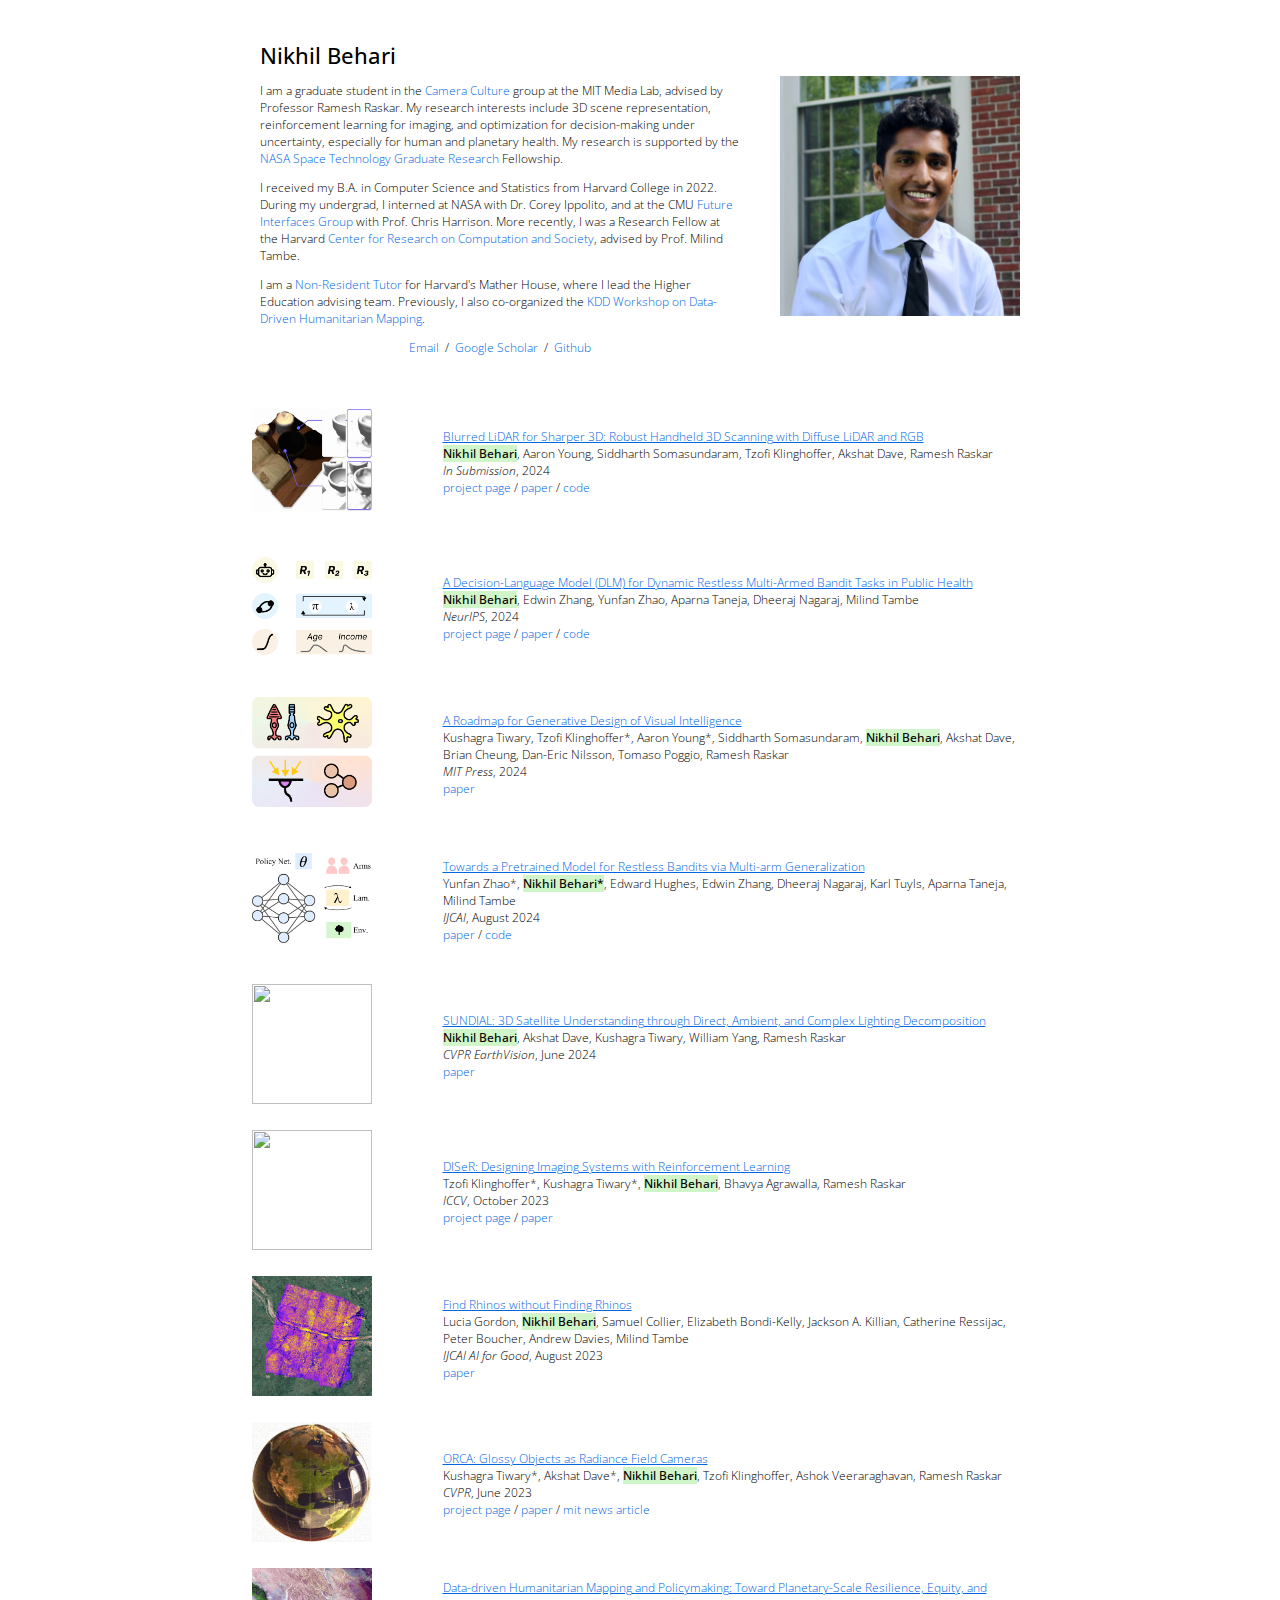
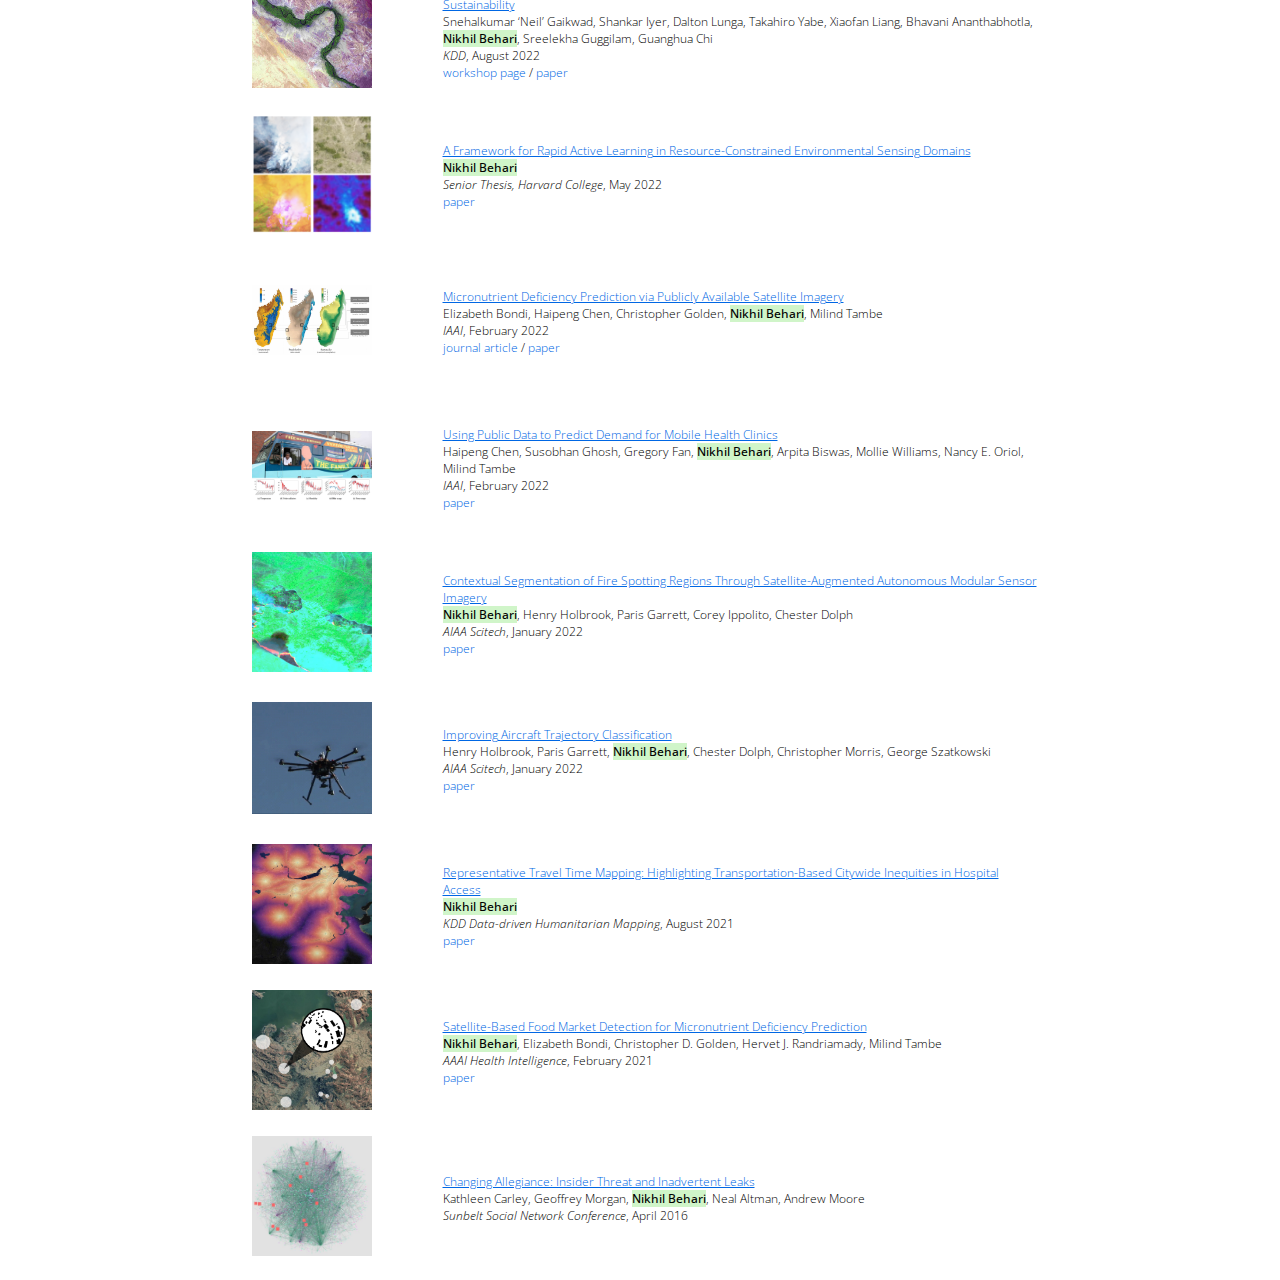
==== commit 5ae8ddb7: "add bls3d" ====
--- a/index.html
+++ b/index.html
@@ -101,6 +101,28 @@
             <tbody>
 
               <table>
+                <!-- BLS3D -->
+                <tr>
+                  <td style="padding:10px;width:25%;vertical-align:middle">
+                    <div class="one">
+                      <img src='images/bls3d.jpg' width="120" height="120" style="border-style: none; object-fit: contain;">
+                    </div>
+                  </td>
+                  <td style="padding:0px;width:75%;vertical-align:middle">
+                    <a href="https://nikhilbehari.github.io/bls3d-web/">
+                      <papertitle>Blurred LiDAR for Sharper 3D: Robust Handheld 3D Scanning with Diffuse LiDAR and RGB</papertitle>
+                    </a>
+                    <br>
+                    <strong>Nikhil Behari</strong>, Aaron Young, Siddharth Somasundaram, Tzofi Klinghoffer, Akshat Dave, Ramesh Raskar
+                    <br>
+                    <em>In Submission</em>, 2024
+                    <br>
+                    <a href="https://nikhilbehari.github.io/bls3d-web/">project page</a> / 
+                    <a href="">paper</a> / 
+                    <a href="https://github.com/NikhilBehari/bls3d">code</a>
+                  </td>
+                </tr>
+                
                 <!-- DLM -->
                 <tr>
                   <td style="padding:10px;width:25%;vertical-align:middle">
@@ -117,7 +139,9 @@
                     <br>
                     <em>NeurIPS</em>, 2024
                     <br>
-                    <a href="https://arxiv.org/pdf/2402.14807">paper</a>
+                    <a href="https://nikhilbehari.github.io/dlm-web/">project page</a> / 
+                    <a href="https://arxiv.org/pdf/2402.14807">paper</a> / 
+                    <a href="https://github.com/yzhao3685/DLM">code</a>
                   </td>
                 </tr>
 
@@ -159,7 +183,8 @@
                     <br>
                     <em>IJCAI</em>, August 2024
                     <br>
-                    <a href="https://arxiv.org/pdf/2310.14526">paper</a>
+                    <a href="https://arxiv.org/pdf/2310.14526">paper</a> / 
+                    <a href="https://github.com/yzhao3685/PreFeRMAB">code</a>
                   </td>
                 </tr>
 
@@ -179,7 +204,7 @@
                     <br>
                     <em>CVPR EarthVision</em>, June 2024
                     <br>
-                    <a href="https://nikhilbehari.github.io/sundial/">project page</a> /
+                    <!-- <a href="https://nikhilbehari.github.io/sundial/">project page</a> / -->
                     <a href="https://drive.google.com/file/d/1ZV0vZu-QD2H8JBnTqdGlpN8BhlcX3iQb/view?usp=sharing">paper</a>
                   </td>
                 </tr>
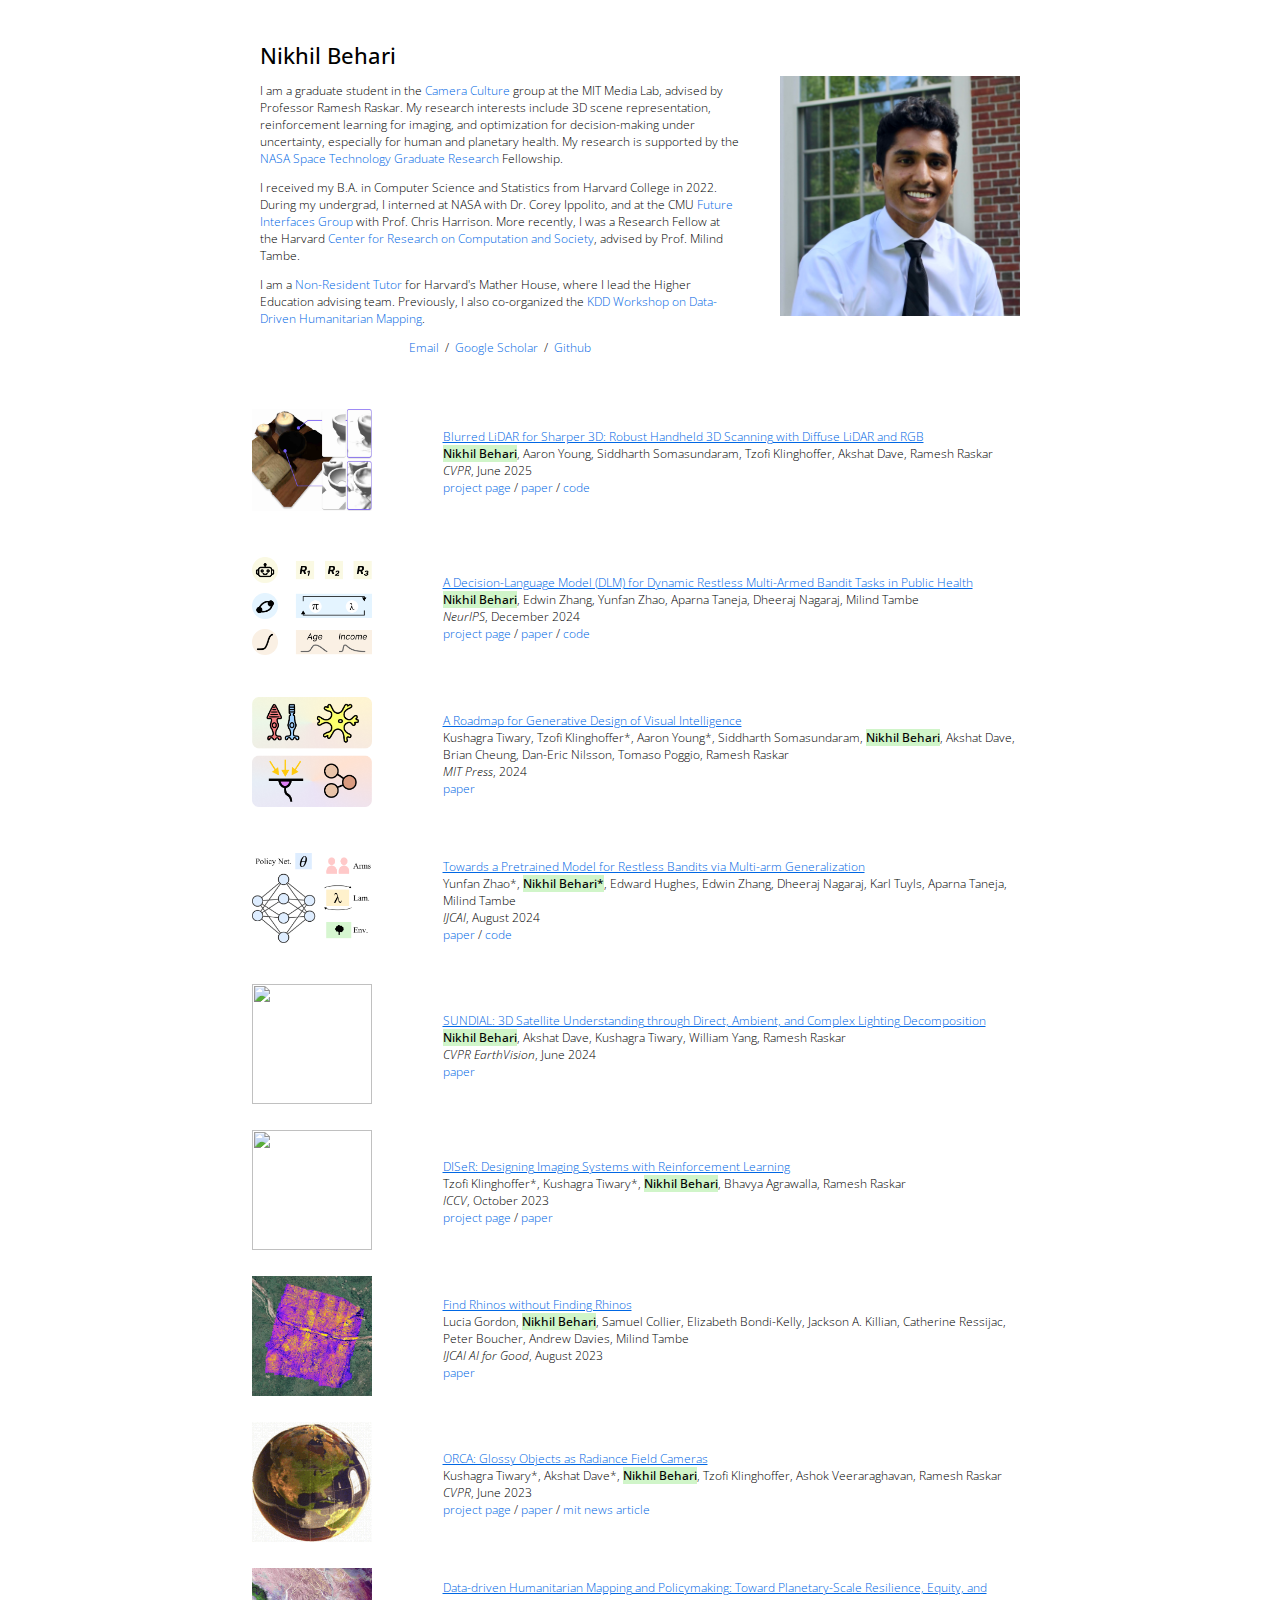
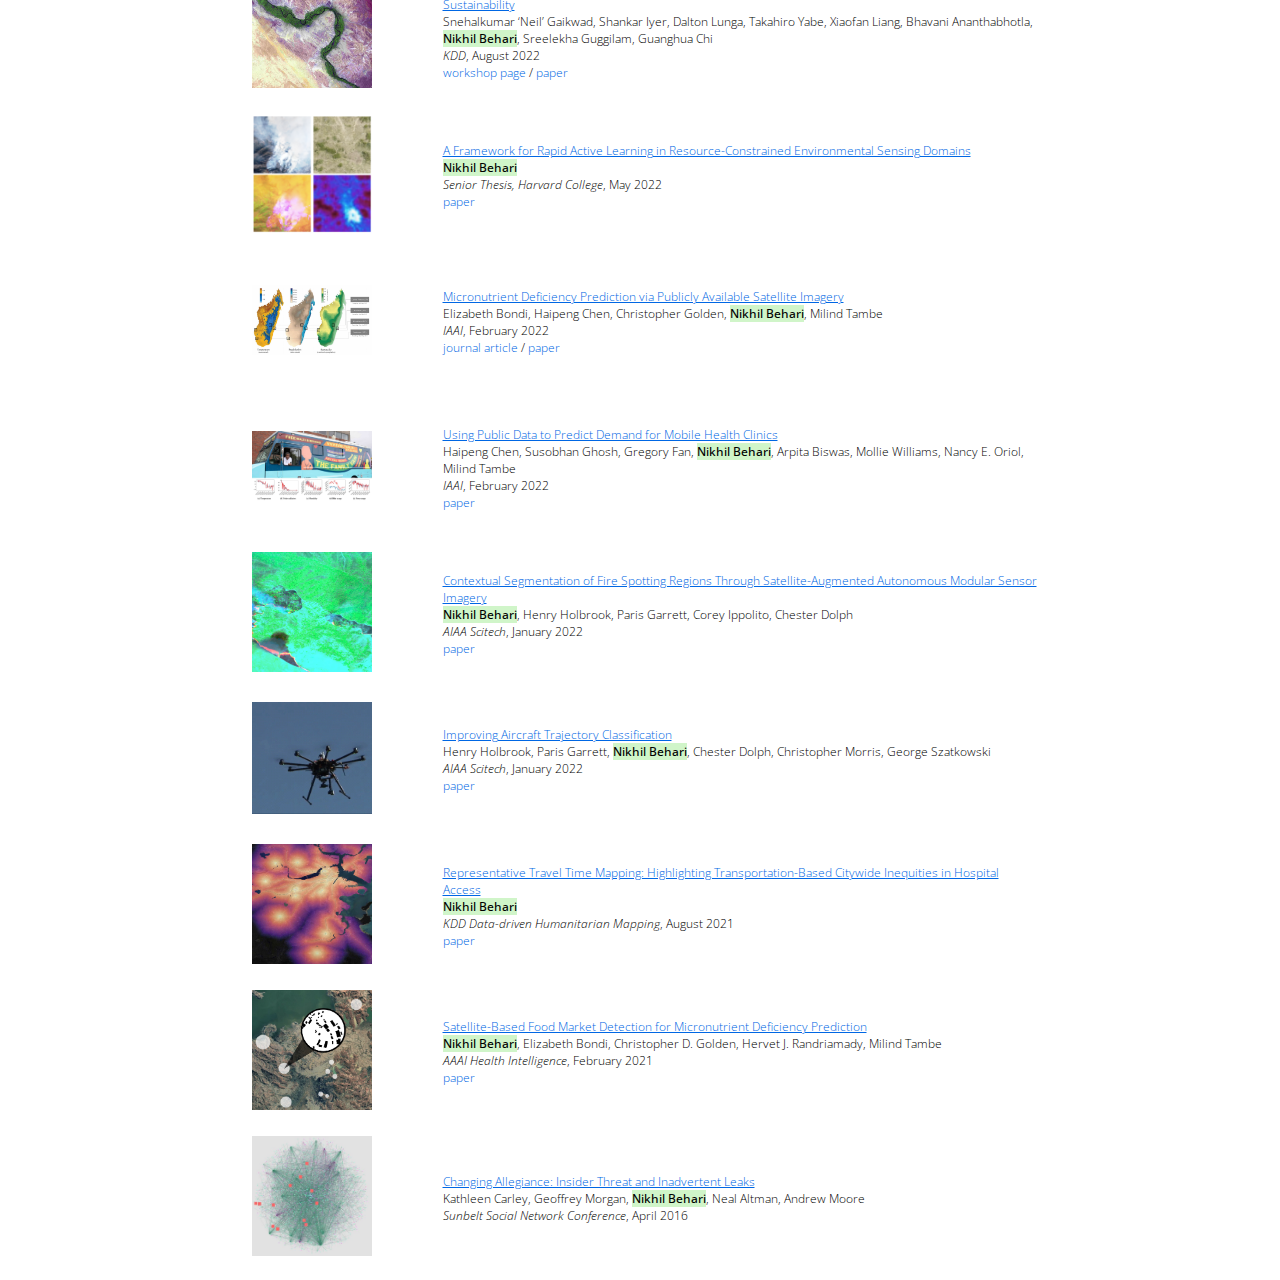
==== commit ae78b63a: "up cvpr" ====
--- a/index.html
+++ b/index.html
@@ -115,10 +115,10 @@
                     <br>
                     <strong>Nikhil Behari</strong>, Aaron Young, Siddharth Somasundaram, Tzofi Klinghoffer, Akshat Dave, Ramesh Raskar
                     <br>
-                    <em>In Submission</em>, 2024
+                    <em>CVPR</em>, June 2025
                     <br>
                     <a href="https://nikhilbehari.github.io/bls3d-web/">project page</a> / 
-                    <a href="">paper</a> / 
+                    <a href="https://arxiv.org/abs/2411.19474">paper</a> / 
                     <a href="https://github.com/NikhilBehari/bls3d">code</a>
                   </td>
                 </tr>
@@ -137,7 +137,7 @@
                     <br>
                     <strong>Nikhil Behari</strong>, Edwin Zhang, Yunfan Zhao, Aparna Taneja, Dheeraj Nagaraj, Milind Tambe
                     <br>
-                    <em>NeurIPS</em>, 2024
+                    <em>NeurIPS</em>, December 2024
                     <br>
                     <a href="https://nikhilbehari.github.io/dlm-web/">project page</a> / 
                     <a href="https://arxiv.org/pdf/2402.14807">paper</a> / 
